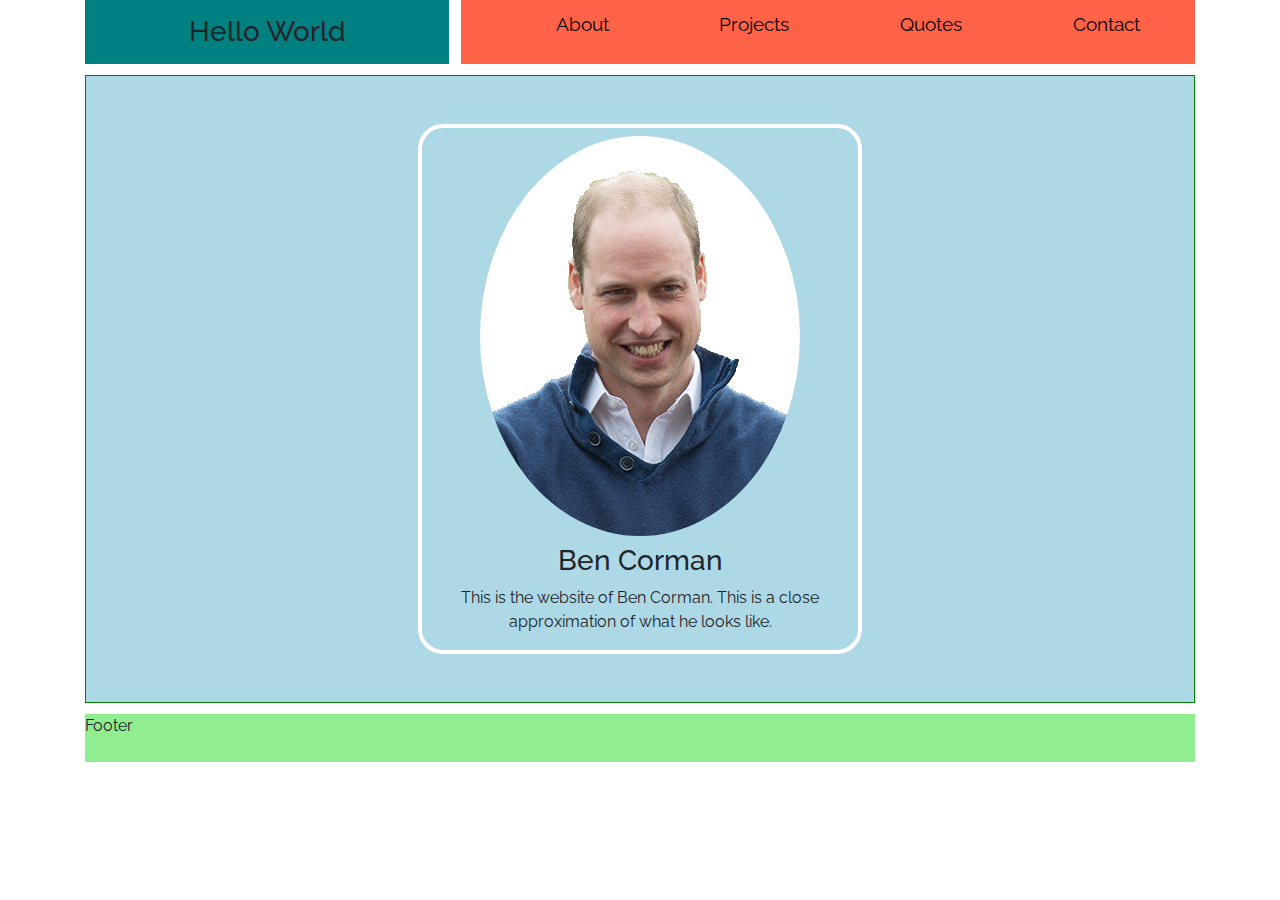
==== index.html @ 7bfeb81d "slowly chugging along" ====
<!DOCTYPE html>
<html lang="en" dir="ltr">
  <head>
    <meta name="viewport" content="width=device-width, initial-scale=1">
    <meta charset="utf-8">
    <title>Ben Corman</title>
    <!-- CSS / Bootstrap / Font Awesome-->
    <link href="https://fonts.googleapis.com/css?family=Raleway:400,700" rel="stylesheet">
    <link rel="stylesheet" href="https://maxcdn.bootstrapcdn.com/bootstrap/4.0.0/css/bootstrap.min.css" integrity="sha384-Gn5384xqQ1aoWXA+058RXPxPg6fy4IWvTNh0E263XmFcJlSAwiGgFAW/dAiS6JXm" crossorigin="anonymous">
    <link rel="stylesheet" href="https://use.fontawesome.com/releases/v5.0.13/css/all.css" integrity="sha384-DNOHZ68U8hZfKXOrtjWvjxusGo9WQnrNx2sqG0tfsghAvtVlRW3tvkXWZh58N9jp" crossorigin="anonymous">
    <link rel="stylesheet" href="css/style.css">
    <!-- JQuery and main.js -->
    <script src="scripts/jquery-3.3.1.min.js" defer></script>
    <script src="scripts/main.js" defer></script>
  </head>
  <body>
    <div class="container container-fluid">
    <header>
      <div class="left-header">
        <h3 id="hello">Hello World</h3>
      </div>
      <nav class="top-nav">
        <ul>
          <li><a href="#" id="about-button">About</a></li>
          <li><a href="#" id="projects-button">Projects</a></li>
          <li><a href="#" id= 'quotes-button'>Quotes</a></li>
          <li><a href="#" id='contact=button'>Contact</a></li>
        </ul>
      </nav>
    </header>

      <main>
        <section class="landing-page">
          <img src=images/prince-william.png>
          <h3>Ben Corman</h3>
          <p>This is the website of Ben Corman. This is a close approximation of what he looks like.</p>
        </section>
      </main>

      <footer>
        Footer
      </footer>
    </div>
  </body>
</html>
---- css/style.css ----
.container{
  display: flex;
  flex-direction: column;

}

body {
  font-family: 'Raleway', sans-serif;
}

header {
  display: flex;
  height: 4em;
  max-height: 4em;
  margin-bottom: 1%;
}

.left-header, nav {
  display: flex;
  flex-direction: column;
  justify-content: center;
  align-items: center;
}

.left-header{
  display:flex;
  background-color: teal;
  width: 32.83%;
  margin-right: 0.5%;
}

.left-header h3 {
  margin: 1em;
  text-align: center;
}
nav {
  width: 66.16%;
  background-color: tomato;
  display: flex;
  margin-left: 0.5%;
}

nav ul {
  display: flex;
  align-items: center;
  justify-content: space-around;
  list-style-type: none;
  width: 100%;
  font-size: 1.2em;
}

main{
    display: flex;
    flex-direction: row;
    justify-content: center;
    align-items: center;
    background-color: lightblue;
    border: 1px solid green;
}

footer{
  background-color: lightgreen;
  height: 3em;
  max-height: 3em;
  margin-top: 1%;
}

.landing-page {
  border: 4px solid white;
  display: flex;
  flex-direction: column;
  align-items: center;
  text-align: center;
  max-width: 40%;
  max-height: 100%;
  border-radius: 25px;
  margin: 3em auto;
  /* max-height: 66.6667%; */
}

img {
  max-width: 320px;
  max-height: 400px;
  width: 96%;
  height: 100%;
  border-radius: 50%;
  margin: 0.5em;
}

/* #portrait {
  max-height: 200px;
  height: 80%;
  max-width: 175px;
  width: 96%;
  border-radius: 50%;
} */

a {
  text-decoration: none;
  color: black;
}

a:hover {
  color: lightgrey;
}

/* @media(max-width: 720px) {

} */
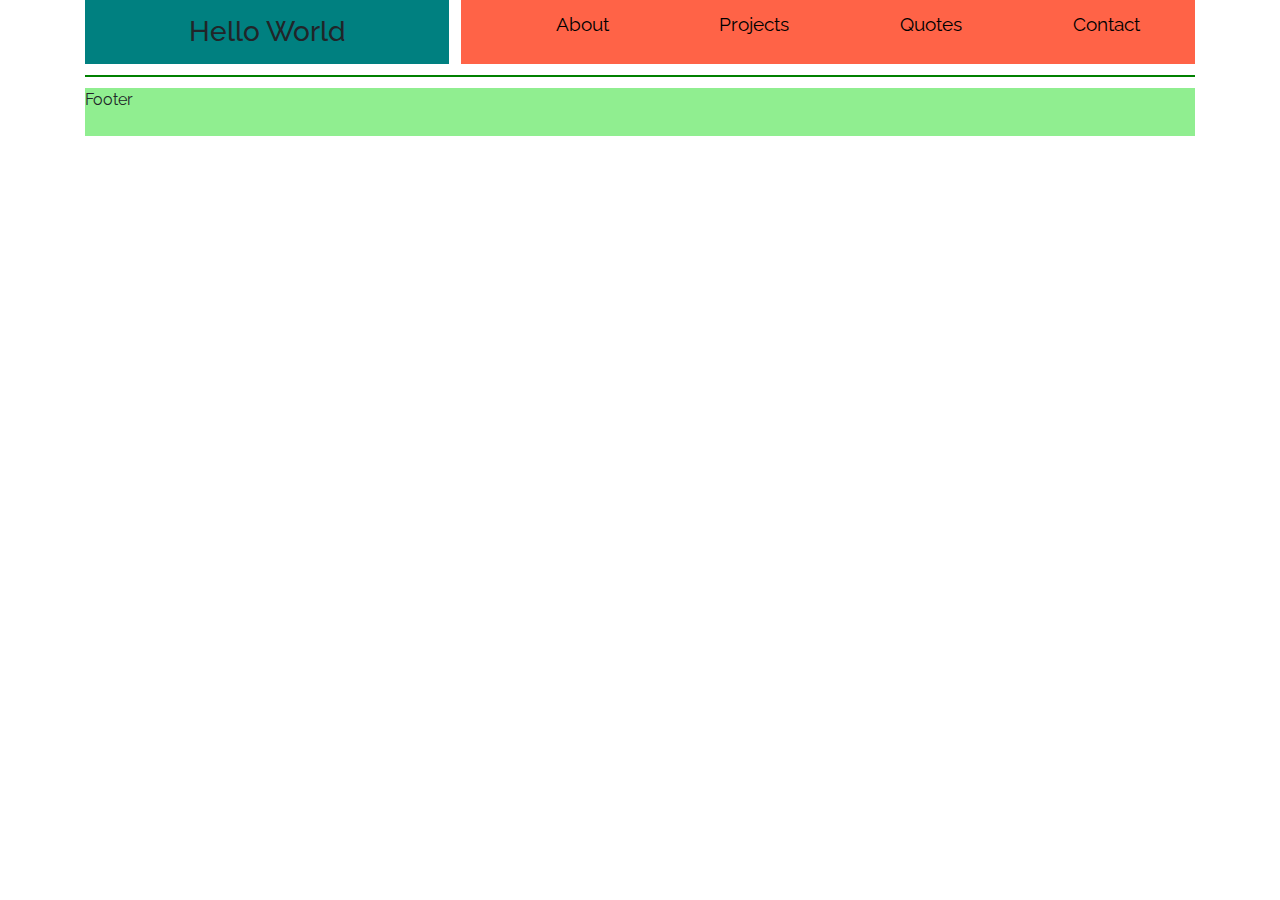
==== commit c15bcda1: "moved landing page to about. Preparing to build carousel on landing page" ====
--- a/index.html
+++ b/index.html
@@ -30,11 +30,11 @@
     </header>
 
       <main>
-        <section class="landing-page">
+        <!-- <section class="about">
           <img src=images/prince-william.png>
           <h3>Ben Corman</h3>
           <p>This is the website of Ben Corman. This is a close approximation of what he looks like.</p>
-        </section>
+        </section> -->
       </main>
 
       <footer>
--- a/css/style.css
+++ b/css/style.css
@@ -65,7 +65,7 @@
   margin-top: 1%;
 }
 
-.landing-page {
+.about {
   border: 4px solid white;
   display: flex;
   flex-direction: column;
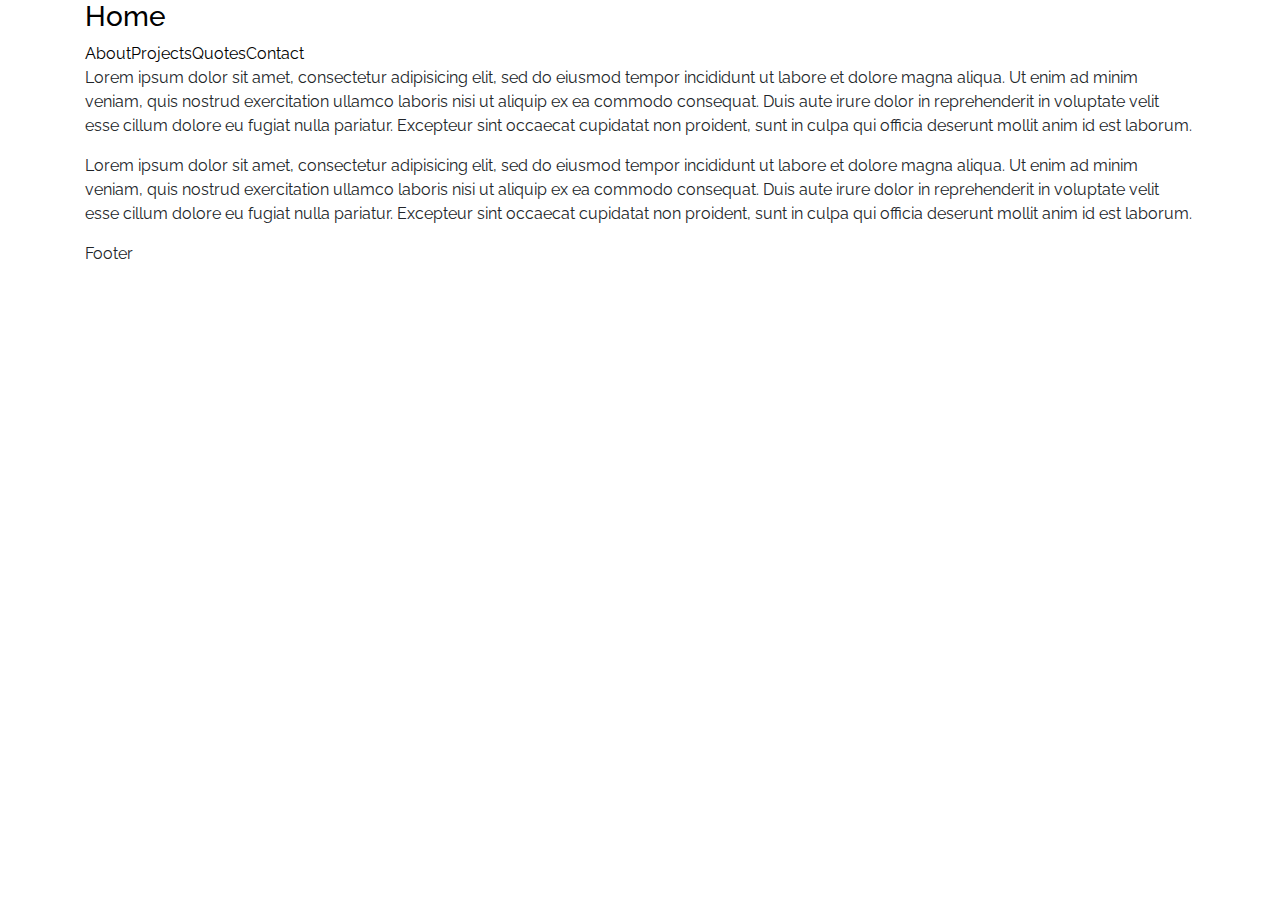
==== commit 1accbfd0: "did what would usually be a terrible idea and scrapped the code I had to start again fresh. Working " ====
--- a/index.html
+++ b/index.html
@@ -15,27 +15,37 @@
   </head>
   <body>
     <div class="container container-fluid">
-    <header>
-      <div class="left-header">
-        <h3 id="hello">Hello World</h3>
-      </div>
-      <nav class="top-nav">
-        <ul>
-          <li><a href="#" id="about-button">About</a></li>
-          <li><a href="#" id="projects-button">Projects</a></li>
-          <li><a href="#" id= 'quotes-button'>Quotes</a></li>
-          <li><a href="#" id='contact=button'>Contact</a></li>
-        </ul>
-      </nav>
-    </header>
+      <header>
+        <nav id="home">
+          <h3><a href="#">Home</a></h3>
+        </nav>
+        <nav id="top-nav">
+          <ul class="nav nav-pills">
+            <li><a href="#">About</a></li>
+            <li><a href="#">Projects</a></li>
+            <li><a href="#">Quotes</a></li>
+            <li><a href="#">Contact</a></li>
+          </ul>
+        </nav>
+      </header>
 
-      <main>
-        <!-- <section class="about">
-          <img src=images/prince-william.png>
-          <h3>Ben Corman</h3>
-          <p>This is the website of Ben Corman. This is a close approximation of what he looks like.</p>
-        </section> -->
-      </main>
+      <section id="landing-page" class="page">
+        <div class="top-pane">
+        </div>
+        <div class="bottom-pane">
+          <p>Lorem ipsum dolor sit amet, consectetur adipisicing elit, sed do eiusmod tempor incididunt ut labore et dolore magna aliqua. Ut enim ad minim veniam, quis nostrud exercitation ullamco laboris nisi ut aliquip ex ea commodo consequat. Duis aute irure dolor in reprehenderit in voluptate velit esse cillum dolore eu fugiat nulla pariatur. Excepteur sint occaecat cupidatat non proident, sunt in culpa qui officia deserunt mollit anim id est laborum.</p>
+          <p>Lorem ipsum dolor sit amet, consectetur adipisicing elit, sed do eiusmod tempor incididunt ut labore et dolore magna aliqua. Ut enim ad minim veniam, quis nostrud exercitation ullamco laboris nisi ut aliquip ex ea commodo consequat. Duis aute irure dolor in reprehenderit in voluptate velit esse cillum dolore eu fugiat nulla pariatur. Excepteur sint occaecat cupidatat non proident, sunt in culpa qui officia deserunt mollit anim id est laborum.</p>
+        </div>
+      </section>
+
+      <section id="about-page" class="page">
+      </section>
+      <section id="projects-page" class="page">
+      </section>
+      <section id="quotes-page" class="page">
+      </section>
+      <section id="contacts-page" class="page">
+      </section>
 
       <footer>
         Footer
--- a/css/style.css
+++ b/css/style.css
@@ -8,92 +8,6 @@
   font-family: 'Raleway', sans-serif;
 }
 
-header {
-  display: flex;
-  height: 4em;
-  max-height: 4em;
-  margin-bottom: 1%;
-}
-
-.left-header, nav {
-  display: flex;
-  flex-direction: column;
-  justify-content: center;
-  align-items: center;
-}
-
-.left-header{
-  display:flex;
-  background-color: teal;
-  width: 32.83%;
-  margin-right: 0.5%;
-}
-
-.left-header h3 {
-  margin: 1em;
-  text-align: center;
-}
-nav {
-  width: 66.16%;
-  background-color: tomato;
-  display: flex;
-  margin-left: 0.5%;
-}
-
-nav ul {
-  display: flex;
-  align-items: center;
-  justify-content: space-around;
-  list-style-type: none;
-  width: 100%;
-  font-size: 1.2em;
-}
-
-main{
-    display: flex;
-    flex-direction: row;
-    justify-content: center;
-    align-items: center;
-    background-color: lightblue;
-    border: 1px solid green;
-}
-
-footer{
-  background-color: lightgreen;
-  height: 3em;
-  max-height: 3em;
-  margin-top: 1%;
-}
-
-.about {
-  border: 4px solid white;
-  display: flex;
-  flex-direction: column;
-  align-items: center;
-  text-align: center;
-  max-width: 40%;
-  max-height: 100%;
-  border-radius: 25px;
-  margin: 3em auto;
-  /* max-height: 66.6667%; */
-}
-
-img {
-  max-width: 320px;
-  max-height: 400px;
-  width: 96%;
-  height: 100%;
-  border-radius: 50%;
-  margin: 0.5em;
-}
-
-/* #portrait {
-  max-height: 200px;
-  height: 80%;
-  max-width: 175px;
-  width: 96%;
-  border-radius: 50%;
-} */
 
 a {
   text-decoration: none;
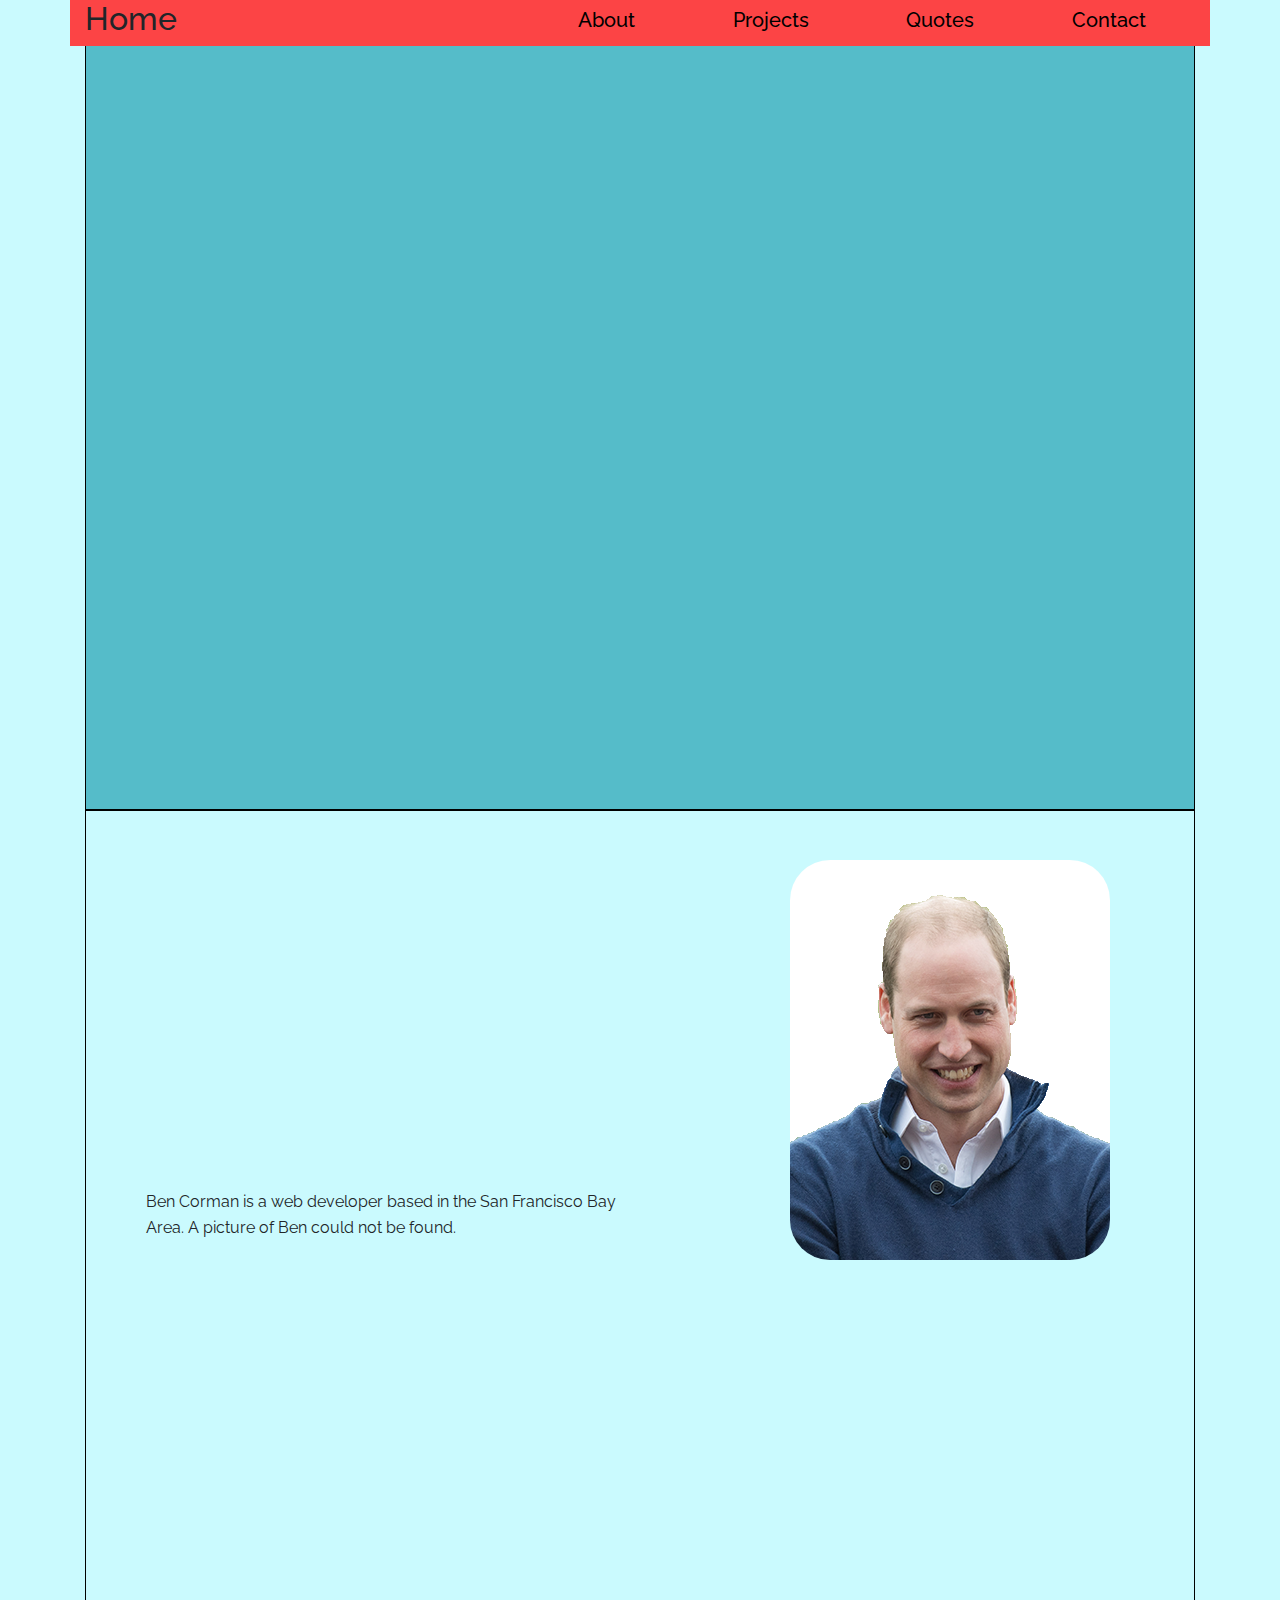
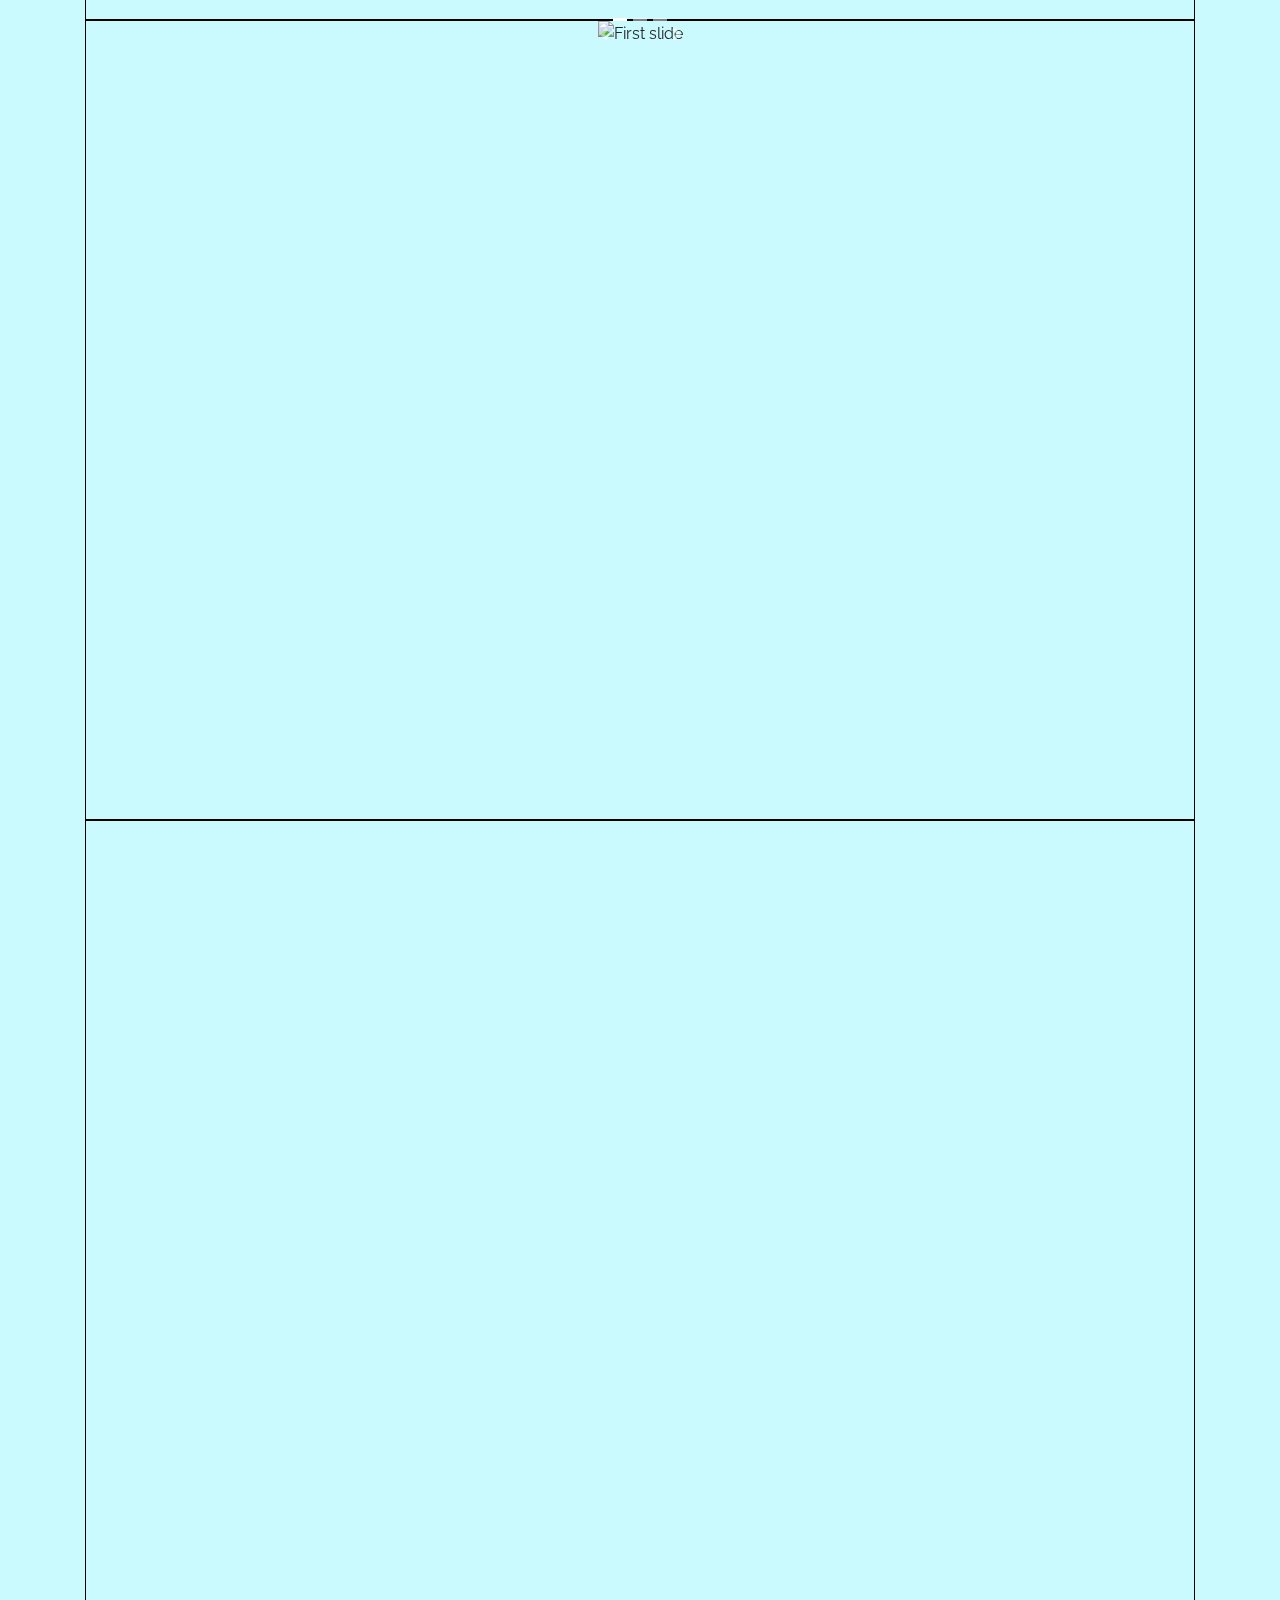
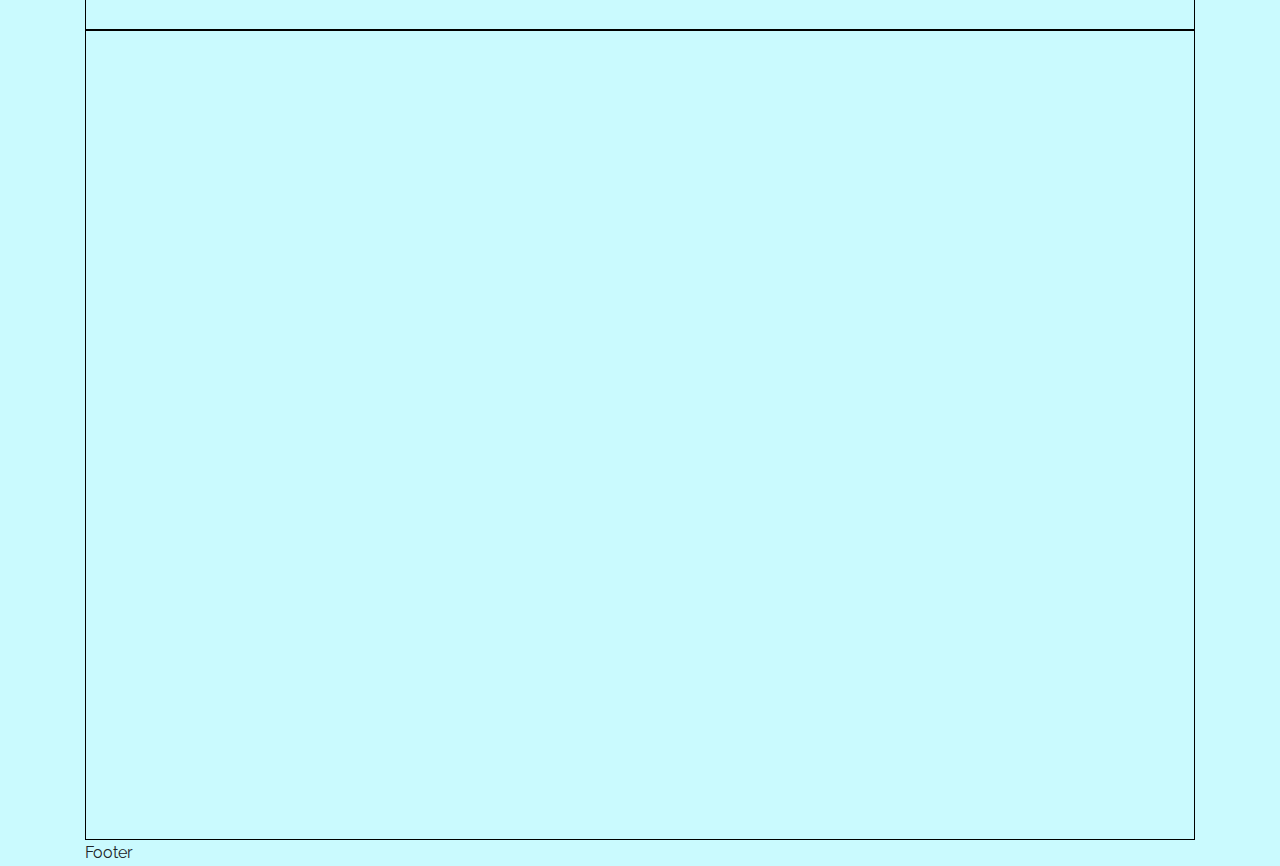
==== commit a3861268: "strapping boots" ====
--- a/index.html
+++ b/index.html
@@ -9,40 +9,71 @@
     <link rel="stylesheet" href="https://maxcdn.bootstrapcdn.com/bootstrap/4.0.0/css/bootstrap.min.css" integrity="sha384-Gn5384xqQ1aoWXA+058RXPxPg6fy4IWvTNh0E263XmFcJlSAwiGgFAW/dAiS6JXm" crossorigin="anonymous">
     <link rel="stylesheet" href="https://use.fontawesome.com/releases/v5.0.13/css/all.css" integrity="sha384-DNOHZ68U8hZfKXOrtjWvjxusGo9WQnrNx2sqG0tfsghAvtVlRW3tvkXWZh58N9jp" crossorigin="anonymous">
     <link rel="stylesheet" href="css/style.css">
-    <!-- JQuery and main.js -->
+    <!-- JQuery, Bootstrap dependencies, and main.js -->
     <script src="scripts/jquery-3.3.1.min.js" defer></script>
+    <script src="https://code.jquery.com/jquery-3.3.1.slim.min.js" integrity="sha384-q8i/X+965DzO0rT7abK41JStQIAqVgRVzpbzo5smXKp4YfRvH+8abtTE1Pi6jizo" crossorigin="anonymous" defer></script>
+    <script src="https://cdnjs.cloudflare.com/ajax/libs/popper.js/1.14.3/umd/popper.min.js" integrity="sha384-ZMP7rVo3mIykV+2+9J3UJ46jBk0WLaUAdn689aCwoqbBJiSnjAK/l8WvCWPIPm49" crossorigin="anonymous" defer></script>
+    <script src="https://stackpath.bootstrapcdn.com/bootstrap/4.1.1/js/bootstrap.min.js" integrity="sha384-smHYKdLADwkXOn1EmN1qk/HfnUcbVRZyYmZ4qpPea6sjB/pTJ0euyQp0Mk8ck+5T" crossorigin="anonymous" defer></script>
     <script src="scripts/main.js" defer></script>
   </head>
   <body>
     <div class="container container-fluid">
-      <header>
-        <nav id="home">
-          <h3><a href="#">Home</a></h3>
-        </nav>
-        <nav id="top-nav">
-          <ul class="nav nav-pills">
-            <li><a href="#">About</a></li>
-            <li><a href="#">Projects</a></li>
-            <li><a href="#">Quotes</a></li>
-            <li><a href="#">Contact</a></li>
-          </ul>
-        </nav>
+      <header class="container container-fluid fixed-top">
+        <i class="fas fa-bars"></i>
+        <h2>Home</h2>
+        <ul class="nav">
+          <li><h5><a href="#">About</a></h5></li>
+          <li><h5><a href="#">Projects</a></h5></li>
+          <li><h5><a href="#">Quotes</a></h5></li>
+          <li><h5><a href="#">Contact</a></h5></li>
+        </ul>
       </header>
 
       <section id="landing-page" class="page">
-        <div class="top-pane">
-        </div>
-        <div class="bottom-pane">
-          <p>Lorem ipsum dolor sit amet, consectetur adipisicing elit, sed do eiusmod tempor incididunt ut labore et dolore magna aliqua. Ut enim ad minim veniam, quis nostrud exercitation ullamco laboris nisi ut aliquip ex ea commodo consequat. Duis aute irure dolor in reprehenderit in voluptate velit esse cillum dolore eu fugiat nulla pariatur. Excepteur sint occaecat cupidatat non proident, sunt in culpa qui officia deserunt mollit anim id est laborum.</p>
-          <p>Lorem ipsum dolor sit amet, consectetur adipisicing elit, sed do eiusmod tempor incididunt ut labore et dolore magna aliqua. Ut enim ad minim veniam, quis nostrud exercitation ullamco laboris nisi ut aliquip ex ea commodo consequat. Duis aute irure dolor in reprehenderit in voluptate velit esse cillum dolore eu fugiat nulla pariatur. Excepteur sint occaecat cupidatat non proident, sunt in culpa qui officia deserunt mollit anim id est laborum.</p>
-        </div>
+
       </section>
 
       <section id="about-page" class="page">
+          <div class="left">
+            <p>Ben Corman is a web developer based in the San Francisco Bay Area. A picture of Ben could not be found.</p>
+          </div>
+          <div class="right">
+            <img src="images/prince-william.png">
+          </div>
       </section>
       <section id="projects-page" class="page">
+        <div class="carousel">
+          <!-- The following is Bootstrap's pre-built carousel -->
+          <div id="carouselExampleIndicators" class="carousel slide" data-ride="carousel">
+            <ol class="carousel-indicators">
+              <li data-target="#carouselExampleIndicators" data-slide-to="0" class="active"></li>
+              <li data-target="#carouselExampleIndicators" data-slide-to="1"></li>
+              <li data-target="#carouselExampleIndicators" data-slide-to="2"></li>
+            </ol>
+            <div class="carousel-inner">
+              <div class="carousel-item active">
+                <img class="d-block w-100" src="http://via.placeholder.com/800x400" alt="First slide">
+              </div>
+              <div class="carousel-item">
+                <img class="d-block w-100" src="http://via.placeholder.com/800x400" alt="Second slide">
+              </div>
+              <div class="carousel-item">
+                <img class="d-block w-100" src="http://via.placeholder.com/800x400" alt="Third slide">
+              </div>
+            </div>
+            <a class="carousel-control-prev" href="#carouselExampleIndicators" role="button" data-slide="prev">
+              <span class="carousel-control-prev-icon" aria-hidden="true"></span>
+              <span class="sr-only">Previous</span>
+            </a>
+            <a class="carousel-control-next" href="#carouselExampleIndicators" role="button" data-slide="next">
+              <span class="carousel-control-next-icon" aria-hidden="true"></span>
+              <span class="sr-only">Next</span>
+            </a>
+          </div>
+        </div>
       </section>
       <section id="quotes-page" class="page">
+
       </section>
       <section id="contacts-page" class="page">
       </section>
--- a/css/style.css
+++ b/css/style.css
@@ -1,13 +1,93 @@
-.container{
+body {
+  font-family: 'Raleway', sans-serif;
+  font-size: 1em;
+  line-height: 1.618em;
+  background-color: #CAFAFE;
+}
+
+/* .container{
   display: flex;
   flex-direction: column;
 
+} */
+
+.page {
+  display: flex;
+  flex-direction: column;
+  background-color: #CAFAFE;
+  height: 90vh;
+  border: 1px solid black;
+
+}
+                                  /* Fonts */
+ /* p {
+   font-size: 1em;
+ } */
+/* Page Layouts */
+
+
+.left {
+  display: flex;
+  width: 54%;
+  /* border: 1px solid black; */
+  margin-right: 1%;
 }
 
-body {
-  font-family: 'Raleway', sans-serif;
+.right {
+  display: flex;
+  width: 44%;
+  /* border: 1px solid black; */
+  margin-left: 1%;
 }
 
+                               /* Landing Page */
+
+#landing-page {
+  display: flex;
+  flex-direction: row;
+  background-color: #55BCC9;
+}
+
+
+                              /* About Page */
+#about-page {
+  flex-direction: row;
+}
+#about-page img {
+  height: 80%;
+  width: 80%;
+  max-height: 400px;
+  min-width: 140px;
+  max-width: 320px;
+  margin: 10% auto;
+  border-radius: 40px;
+}
+
+#about-page p {
+  margin: 10%;
+  align-self: center;
+  width: 80%;
+  max-height: 80%;
+}
+                              /* Sticky Header */
+
+
+header {
+  display: flex;
+  justify-content: space-between;
+  background-color: #FC4445;
+  padding: 0 5%;
+
+}
+
+.nav {
+  margin-top: .5em;
+  display: flex;
+  flex-direction: row;
+  justify-content: space-around;
+  width: 60%;
+  height: 100%;
+}
 
 a {
   text-decoration: none;
@@ -18,6 +98,25 @@
   color: lightgrey;
 }
 
+.fas {
+  display: none;
+}
+
+/* Carousel */
+#projects-page {
+  display: flex;
+  min-height: 400px;
+  max-height: 800px;
+}
+#projects-page .carousel {
+  display: flex;
+  justify-content: center;
+  align-items: center;
+}
+/* #carouselExampleIndicators {
+
+} */
+
 /* @media(max-width: 720px) {
 
 } */
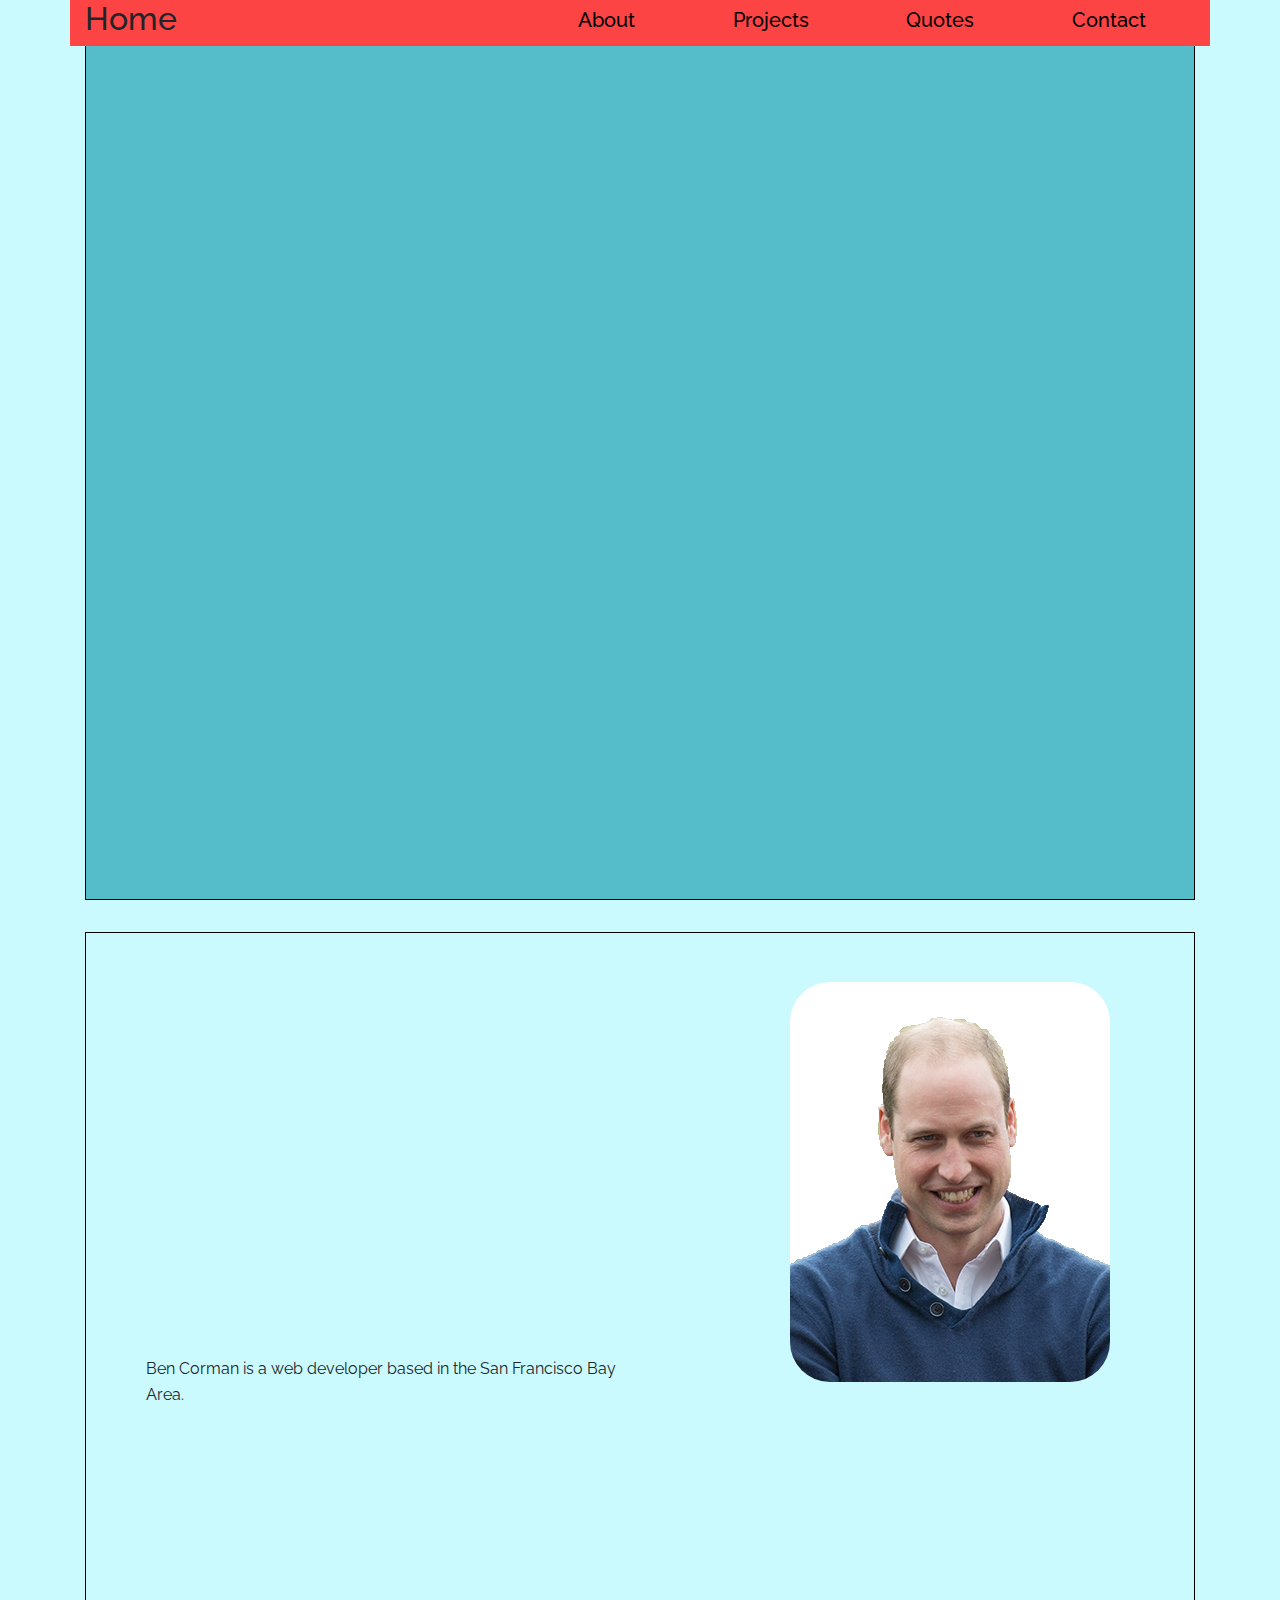
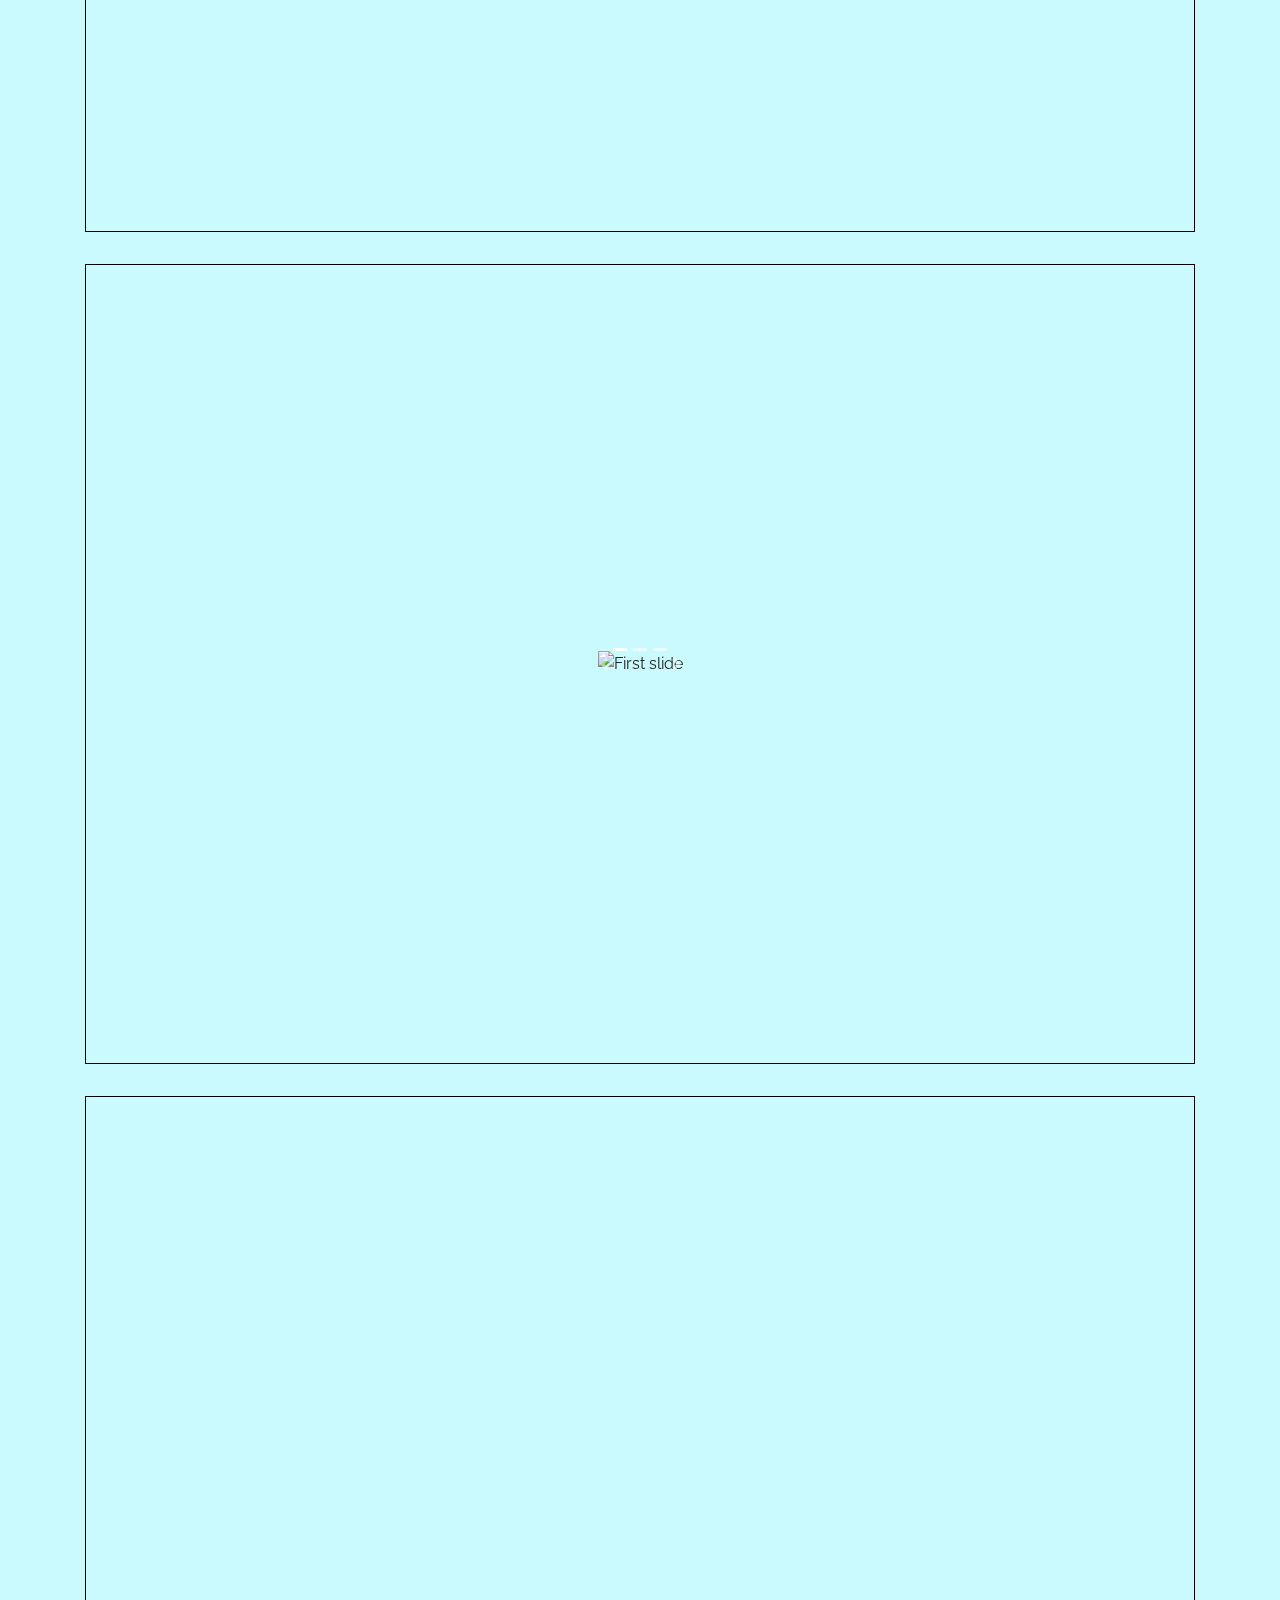
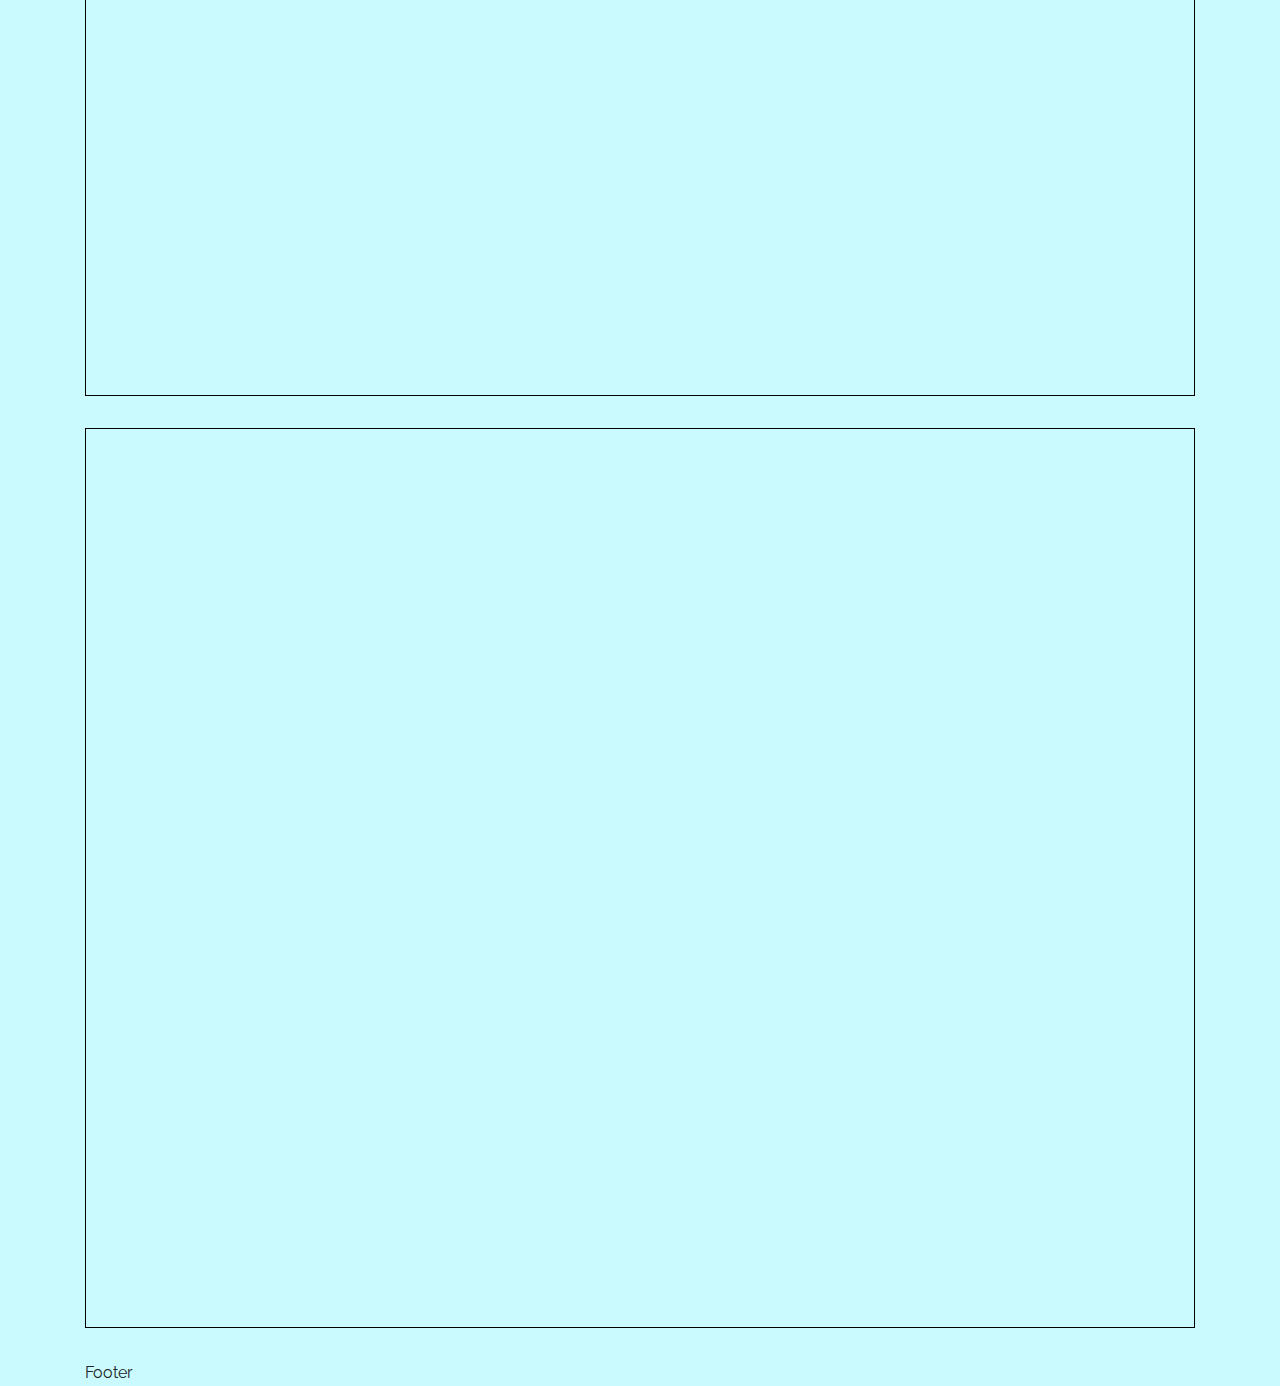
==== commit 6519e8b9: "made sticky header. Tweaked some boxes. No JS yet" ====
--- a/index.html
+++ b/index.html
@@ -12,7 +12,7 @@
     <!-- JQuery, Bootstrap dependencies, and main.js -->
     <script src="scripts/jquery-3.3.1.min.js" defer></script>
     <script src="https://code.jquery.com/jquery-3.3.1.slim.min.js" integrity="sha384-q8i/X+965DzO0rT7abK41JStQIAqVgRVzpbzo5smXKp4YfRvH+8abtTE1Pi6jizo" crossorigin="anonymous" defer></script>
-    <script src="https://cdnjs.cloudflare.com/ajax/libs/popper.js/1.14.3/umd/popper.min.js" integrity="sha384-ZMP7rVo3mIykV+2+9J3UJ46jBk0WLaUAdn689aCwoqbBJiSnjAK/l8WvCWPIPm49" crossorigin="anonymous" defer></script>
+    <!-- <script src="https://cdnjs.cloudflare.com/ajax/libs/popper.js/1.14.3/umd/popper.min.js" integrity="sha384-ZMP7rVo3mIykV+2+9J3UJ46jBk0WLaUAdn689aCwoqbBJiSnjAK/l8WvCWPIPm49" crossorigin="anonymous" defer></script> -->
     <script src="https://stackpath.bootstrapcdn.com/bootstrap/4.1.1/js/bootstrap.min.js" integrity="sha384-smHYKdLADwkXOn1EmN1qk/HfnUcbVRZyYmZ4qpPea6sjB/pTJ0euyQp0Mk8ck+5T" crossorigin="anonymous" defer></script>
     <script src="scripts/main.js" defer></script>
   </head>
@@ -35,7 +35,7 @@
 
       <section id="about-page" class="page">
           <div class="left">
-            <p>Ben Corman is a web developer based in the San Francisco Bay Area. A picture of Ben could not be found.</p>
+            <p>Ben Corman is a web developer based in the San Francisco Bay Area.</p>
           </div>
           <div class="right">
             <img src="images/prince-william.png">
--- a/css/style.css
+++ b/css/style.css
@@ -5,18 +5,13 @@
   background-color: #CAFAFE;
 }
 
-/* .container{
-  display: flex;
-  flex-direction: column;
-
-} */
-
 .page {
   display: flex;
   flex-direction: column;
   background-color: #CAFAFE;
-  height: 90vh;
+  height: 100vh;
   border: 1px solid black;
+  margin-bottom: 2em;
 
 }
                                   /* Fonts */
@@ -76,7 +71,6 @@
   display: flex;
   justify-content: space-between;
   background-color: #FC4445;
-  padding: 0 5%;
 
 }
 
@@ -104,18 +98,17 @@
 
 /* Carousel */
 #projects-page {
-  display: flex;
   min-height: 400px;
   max-height: 800px;
+  justify-content: center;
+  align-items: center;
 }
 #projects-page .carousel {
   display: flex;
   justify-content: center;
   align-items: center;
 }
-/* #carouselExampleIndicators {
 
-} */
 
 /* @media(max-width: 720px) {
 
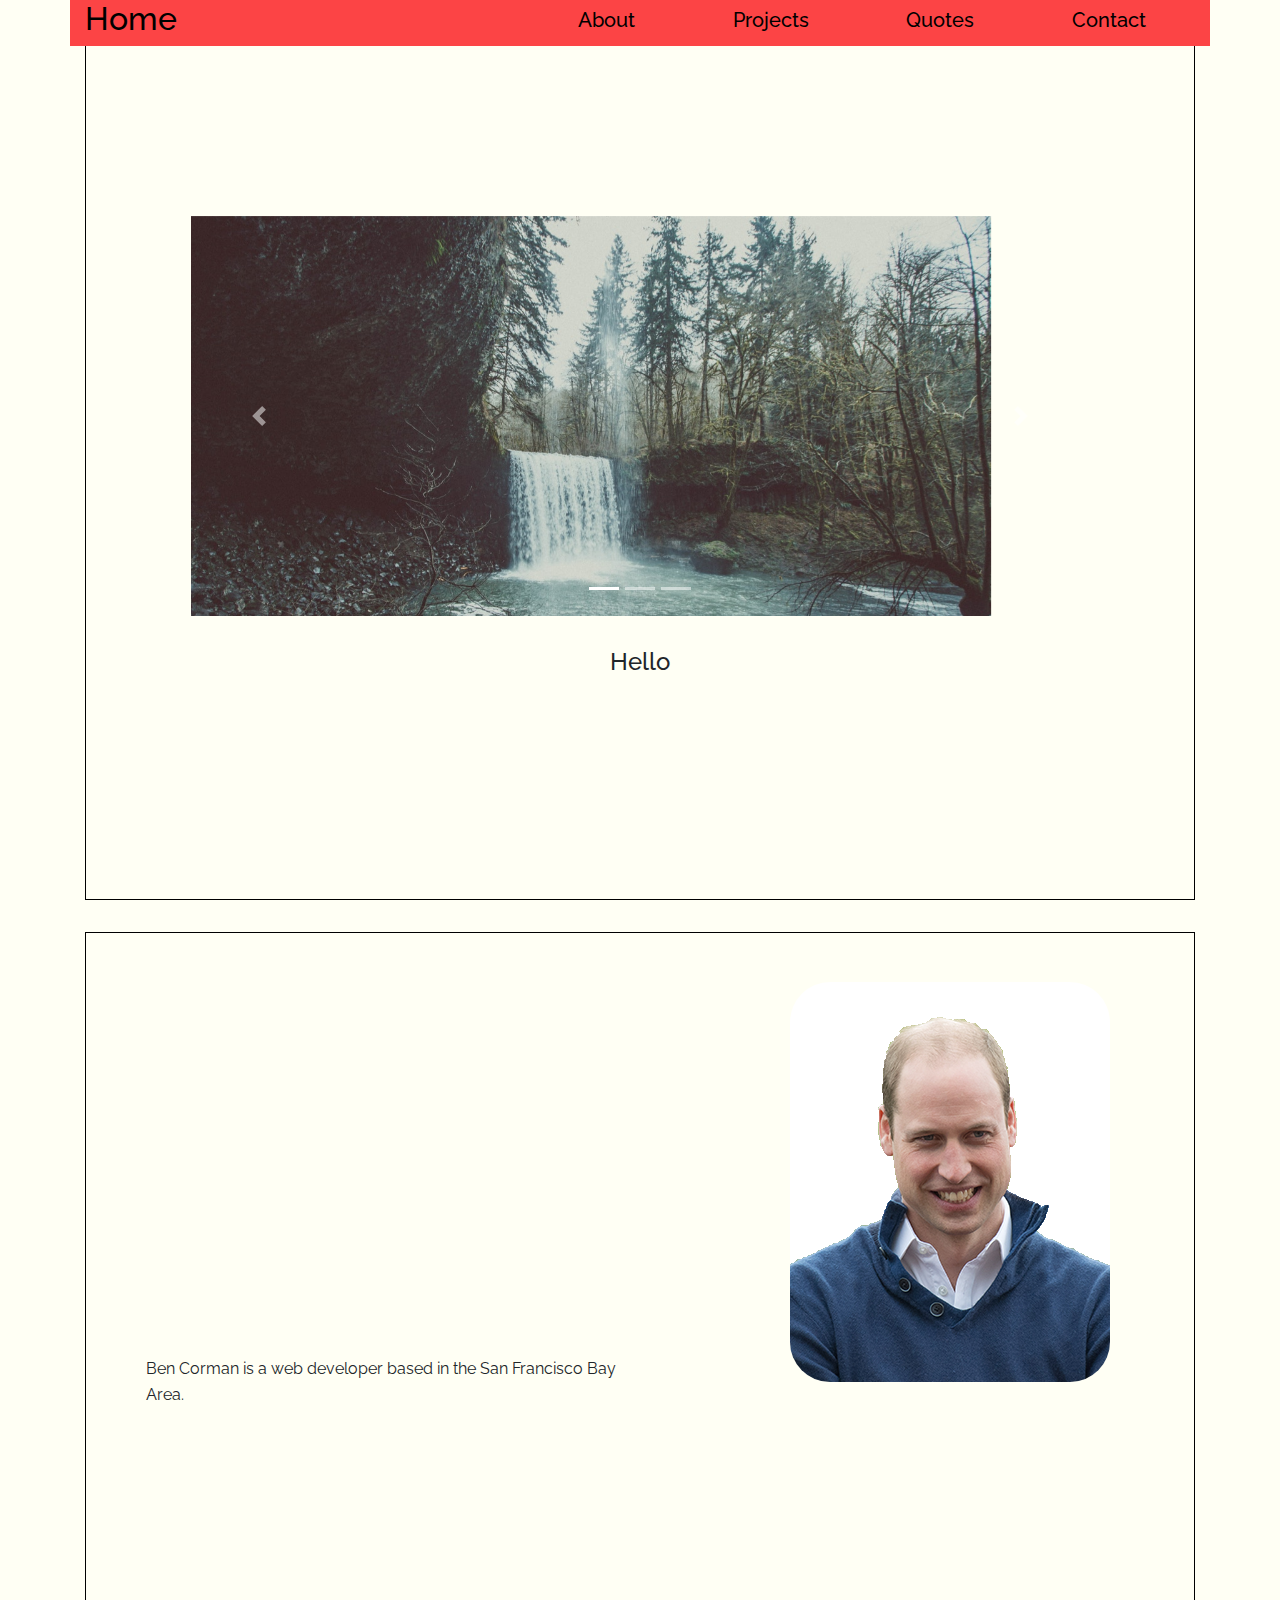
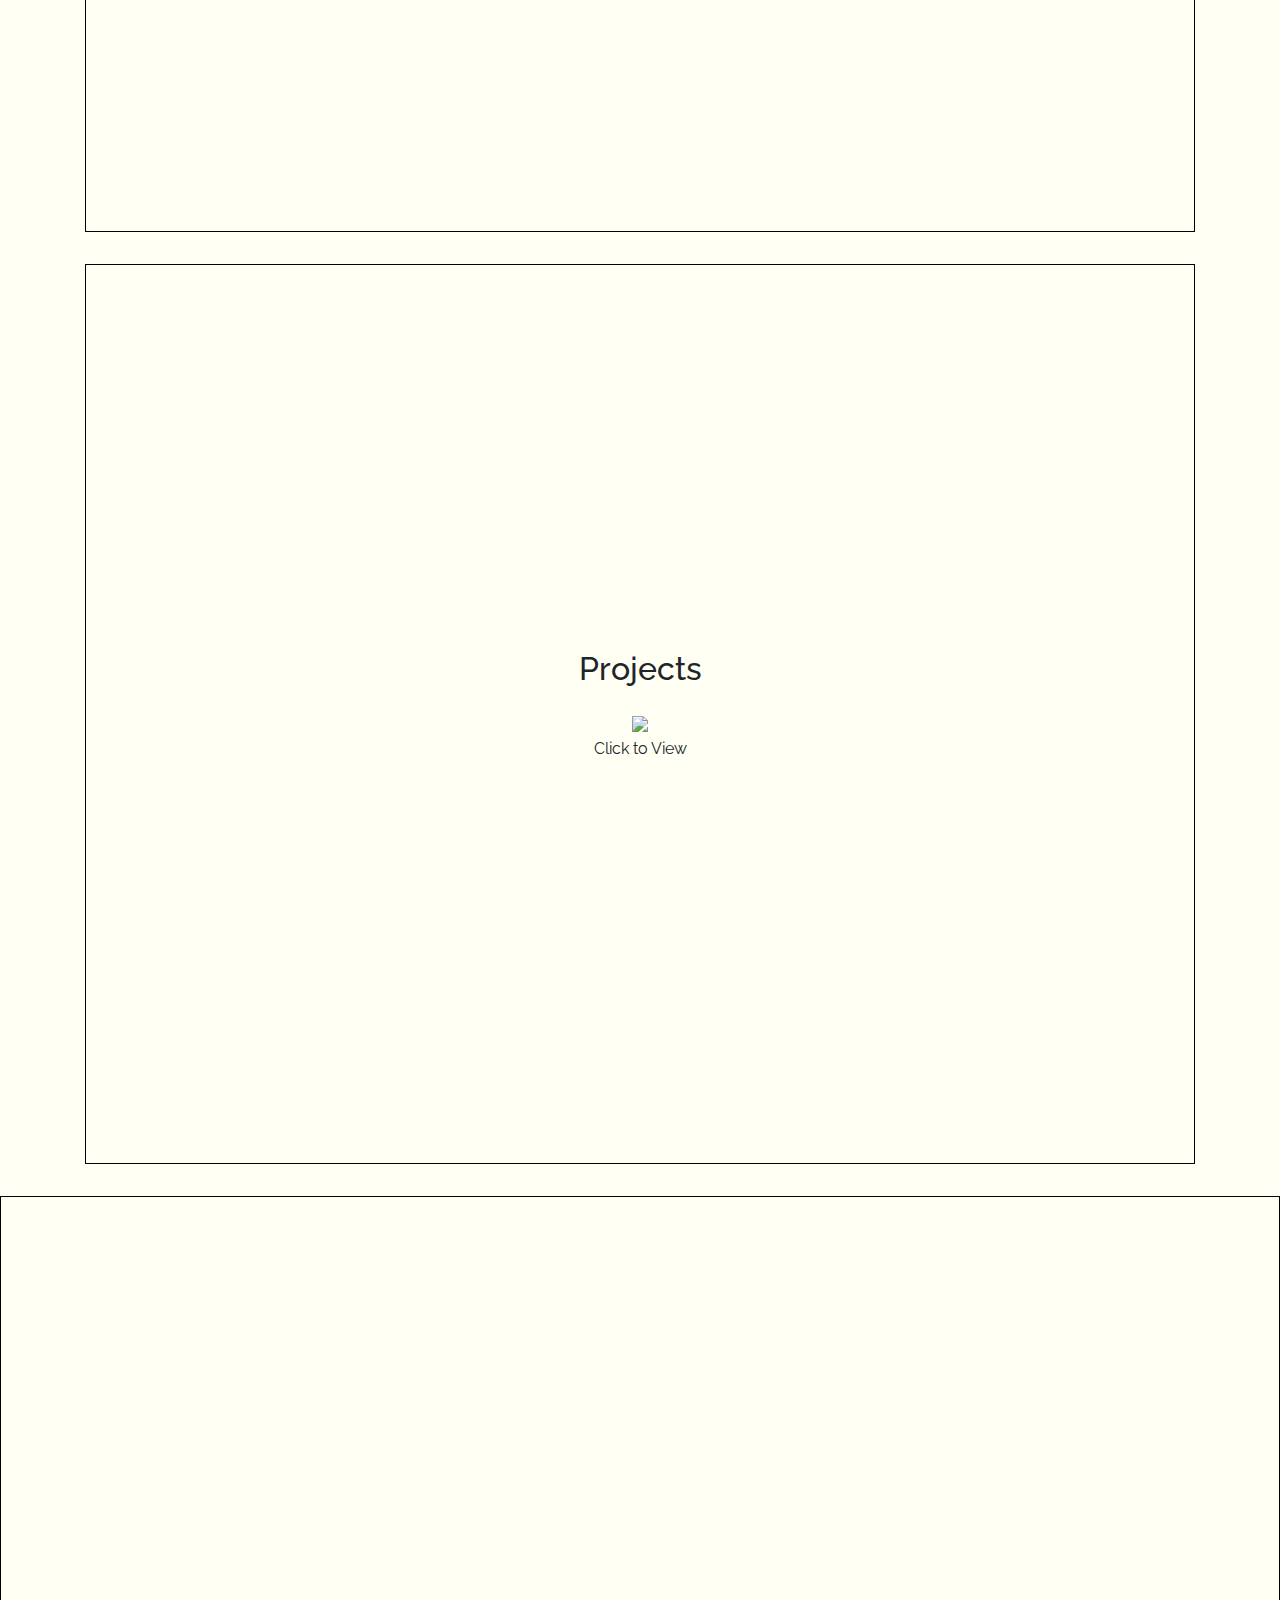
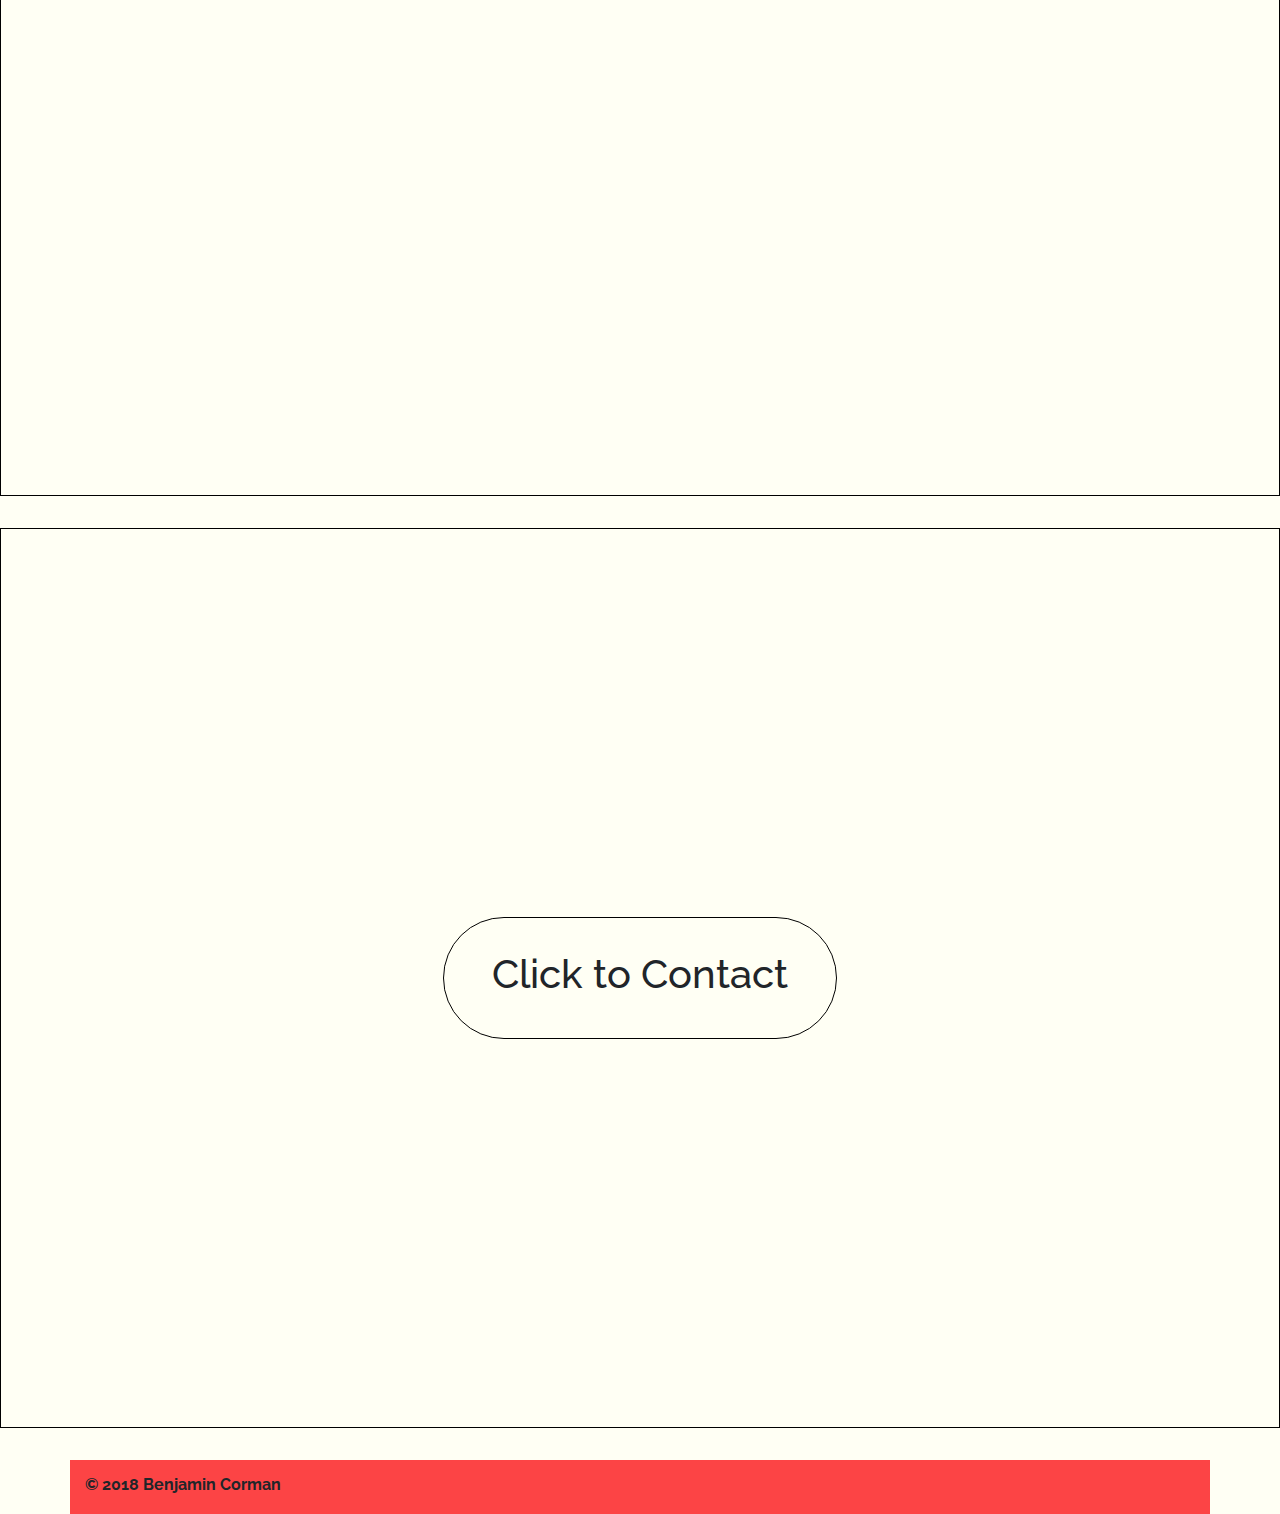
==== commit cbdd330c: "starting JS to add interactive contact form, project page, and lightbox" ====
--- a/index.html
+++ b/index.html
@@ -20,7 +20,7 @@
     <div class="container container-fluid">
       <header class="container container-fluid fixed-top">
         <i class="fas fa-bars"></i>
-        <h2>Home</h2>
+        <h2><a href="#">Home</a></h2>
         <ul class="nav">
           <li><h5><a href="#">About</a></h5></li>
           <li><h5><a href="#">Projects</a></h5></li>
@@ -30,18 +30,6 @@
       </header>
 
       <section id="landing-page" class="page">
-
-      </section>
-
-      <section id="about-page" class="page">
-          <div class="left">
-            <p>Ben Corman is a web developer based in the San Francisco Bay Area.</p>
-          </div>
-          <div class="right">
-            <img src="images/prince-william.png">
-          </div>
-      </section>
-      <section id="projects-page" class="page">
         <div class="carousel">
           <!-- The following is Bootstrap's pre-built carousel -->
           <div id="carouselExampleIndicators" class="carousel slide" data-ride="carousel">
@@ -52,13 +40,13 @@
             </ol>
             <div class="carousel-inner">
               <div class="carousel-item active">
-                <img class="d-block w-100" src="http://via.placeholder.com/800x400" alt="First slide">
+                <img class="d-block w-100" src="images/carousel1.jpeg" alt="First slide">
               </div>
               <div class="carousel-item">
-                <img class="d-block w-100" src="http://via.placeholder.com/800x400" alt="Second slide">
+                <img class="d-block w-100" src="images/carousel2.jpeg" alt="Second slide">
               </div>
               <div class="carousel-item">
-                <img class="d-block w-100" src="http://via.placeholder.com/800x400" alt="Third slide">
+                <img class="d-block w-100" src="images/carousel3.jpeg" alt="Third slide">
               </div>
             </div>
             <a class="carousel-control-prev" href="#carouselExampleIndicators" role="button" data-slide="prev">
@@ -71,15 +59,44 @@
             </a>
           </div>
         </div>
+        <h4>Hello</h4>
       </section>
+
+      <section id="about-page" class="page">
+          <div class="left">
+            <p>Ben Corman is a web developer based in the San Francisco Bay Area.</p>
+          </div>
+          <div class="right">
+            <img src="images/prince-william.png">
+          </div>
+      </section>
+      <section id="projects-page" class="page">
+        <h2>Projects</h2>
+        <div class="items">
+          <img src="http://via.placeholder.com/200x300">
+          <p>Click to View</p>
+        </div>
+
+        </div>
+      </section>
+
       <section id="quotes-page" class="page">
 
       </section>
       <section id="contacts-page" class="page">
+        <div class="pre-click">
+          <h1>Click to Contact</h1>
+        </div>
       </section>
 
-      <footer>
-        Footer
+      <footer class="container container-fluid">
+        <span class="copy"><p>&copy; 2018 Benjamin Corman</p></span>
+        <span class="icons">
+          <a href="#"><i class="fab fa-github"></i></a>
+          <a href="#"><i class="fab fa-linkedin"></i></a>
+          <a href="#"><i class="fab fa-twitter"></i></a>
+        </span>
+
       </footer>
     </div>
   </body>
--- a/css/style.css
+++ b/css/style.css
@@ -2,22 +2,22 @@
   font-family: 'Raleway', sans-serif;
   font-size: 1em;
   line-height: 1.618em;
-  background-color: #CAFAFE;
+  background-color: #FFFFF4;
 }
 
 .page {
   display: flex;
   flex-direction: column;
-  background-color: #CAFAFE;
+  /* background-color: #CAFAFE; */
   height: 100vh;
   border: 1px solid black;
   margin-bottom: 2em;
 
 }
                                   /* Fonts */
- /* p {
-   font-size: 1em;
- } */
+a {
+  font-family: 'Raleway', sans-serif;
+}
 /* Page Layouts */
 
 
@@ -38,9 +38,8 @@
                                /* Landing Page */
 
 #landing-page {
-  display: flex;
-  flex-direction: row;
-  background-color: #55BCC9;
+  justify-content: center;
+  align-items: center;
 }
 
 
@@ -64,6 +63,48 @@
   width: 80%;
   max-height: 80%;
 }
+
+                              /* Projects Page */
+#projects-page {
+  justify-content: center;
+  align-items: center;
+}
+
+.items {
+  padding: 1.25em 1.25em 0;
+  display: flex;
+  flex-direction: column;
+  align-items: center;
+}
+
+.items > p {
+  margin-top: 0.25em;
+}
+.items:hover {
+  border: 1px dotted black;
+  opacity: 0.5;
+}
+
+#expanded {
+
+}
+                              /* Contact Page */
+#contacts-page {
+  justify-content: center;
+  align-items: center;
+}
+
+.pre-click {
+ border: 1px solid black;
+ padding: 2em 3em;
+ border-radius: 4em;
+}
+
+.pre-click:hover {
+  opacity: 0.5;
+  border: 1px dotted black;
+}
+
                               /* Sticky Header */
 
 
@@ -90,6 +131,7 @@
 
 a:hover {
   color: lightgrey;
+  text-decoration: none;
 }
 
 .fas {
@@ -97,19 +139,39 @@
 }
 
 /* Carousel */
-#projects-page {
-  min-height: 400px;
-  max-height: 800px;
-  justify-content: center;
-  align-items: center;
-}
-#projects-page .carousel {
+.carousel {
+  width: 90%;
   display: flex;
   justify-content: center;
   align-items: center;
+  margin-bottom: 1em;
 }
 
+.carousel-item {
+  max-height: 400px;
+  max-width: 800px;
+}
 
+/* Footer */
+footer {
+  background-color: #FC4445;
+  display: flex;
+  justify-content: space-between;
+  align-items: center;
+}
+.icons {
+  font-size: 1.66em;
+  display: flex;
+  justify-content: space-between;
+  width: 40%;
+  margin-right: 20%;
+}
+
+.copy {
+  font-size: 1em;
+  font-weight: bold;
+  margin-top: .75em;
+}
 /* @media(max-width: 720px) {
 
 } */
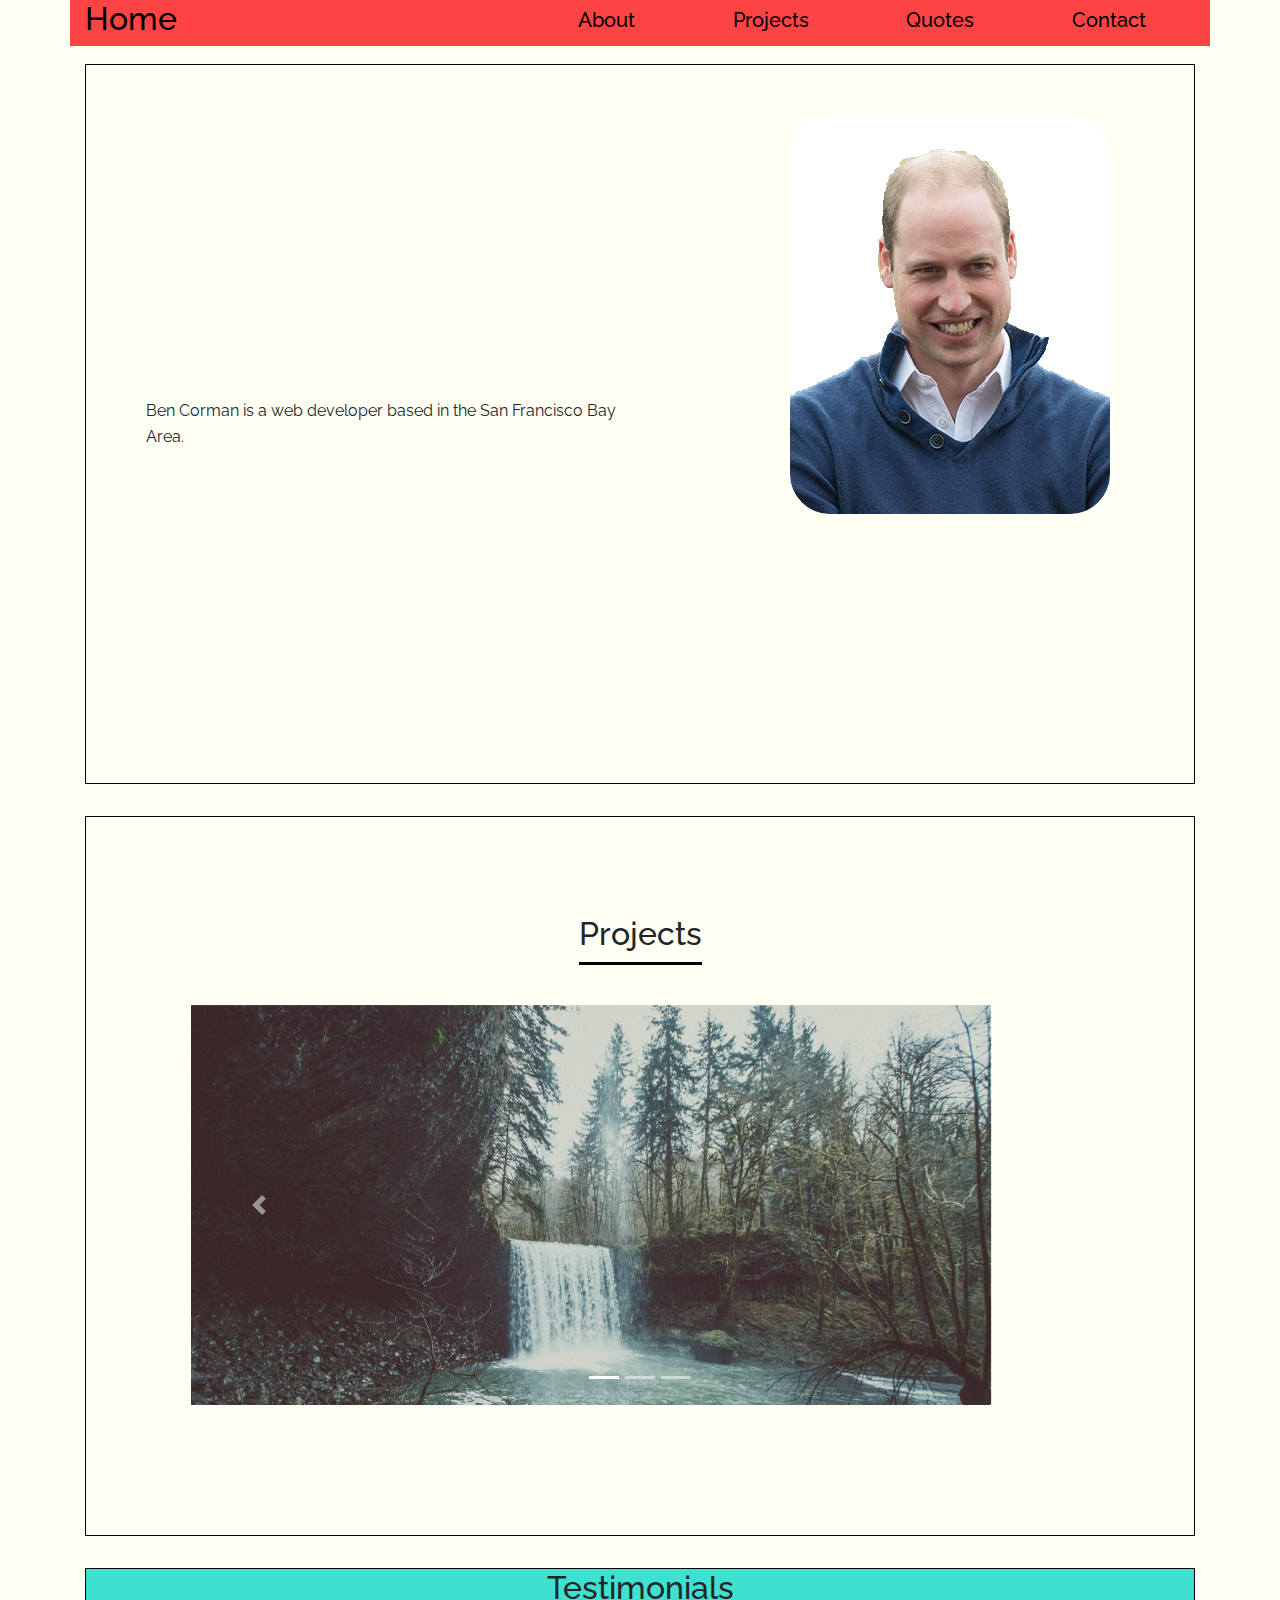
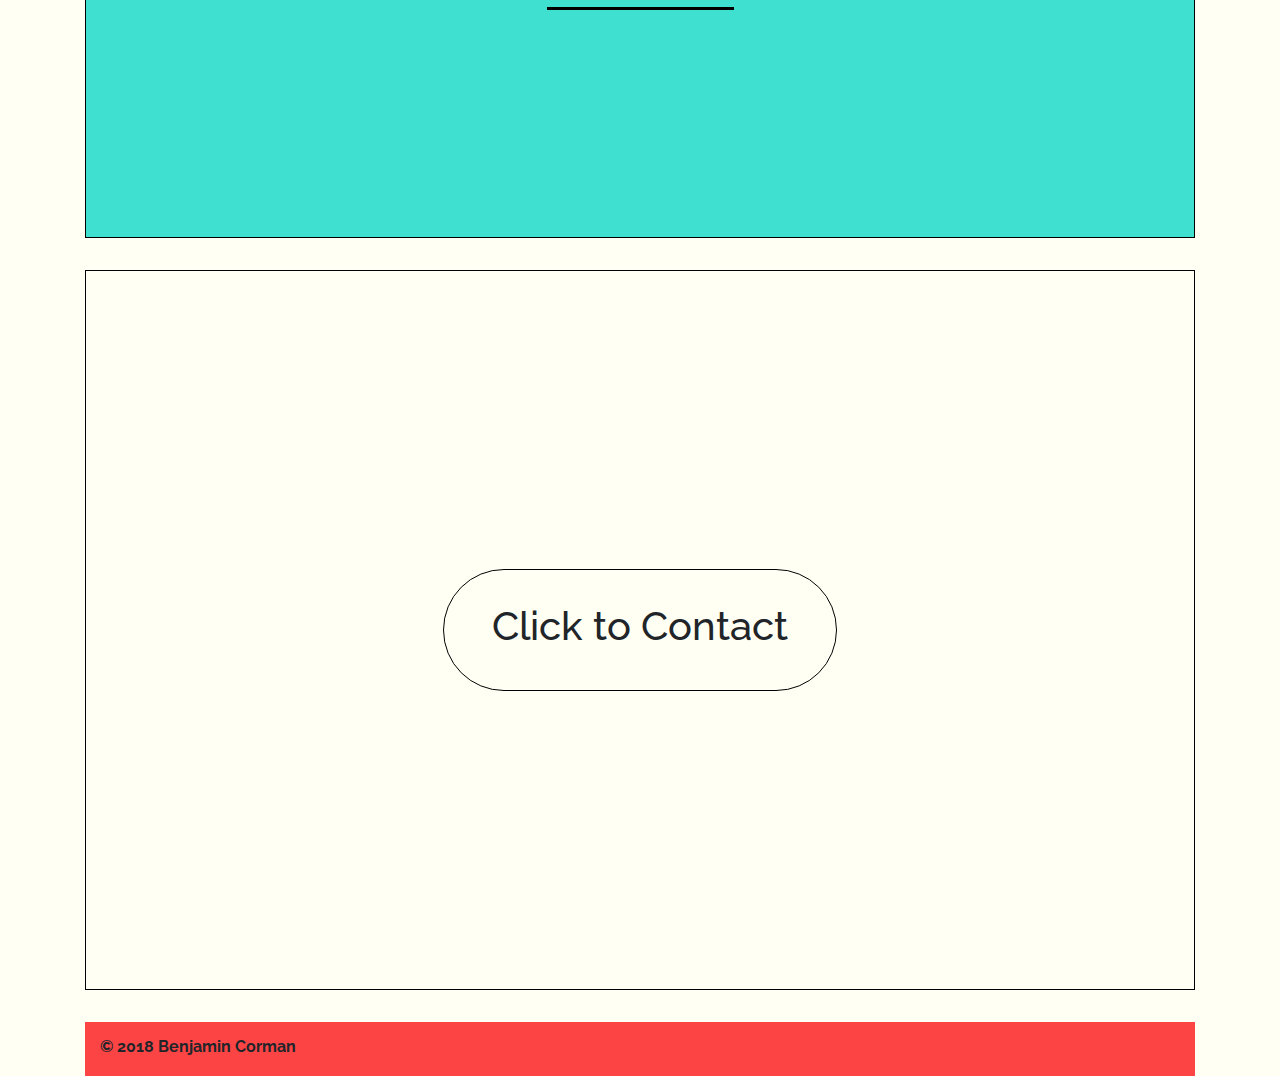
==== commit 9ab9765c: "moved carousel back to projects page. got rid of landing page" ====
--- a/index.html
+++ b/index.html
@@ -29,7 +29,16 @@
         </ul>
       </header>
 
-      <section id="landing-page" class="page">
+      <section id="about-page" class="page">
+          <div class="left">
+            <p>Ben Corman is a web developer based in the San Francisco Bay Area.</p>
+          </div>
+          <div class="right">
+            <img src="images/prince-william.png">
+          </div>
+      </section>
+      <section id="projects-page" class="page">
+        <h2>Projects</h2>
         <div class="carousel">
           <!-- The following is Bootstrap's pre-built carousel -->
           <div id="carouselExampleIndicators" class="carousel slide" data-ride="carousel">
@@ -59,29 +68,12 @@
             </a>
           </div>
         </div>
-        <h4>Hello</h4>
-      </section>
-
-      <section id="about-page" class="page">
-          <div class="left">
-            <p>Ben Corman is a web developer based in the San Francisco Bay Area.</p>
-          </div>
-          <div class="right">
-            <img src="images/prince-william.png">
-          </div>
-      </section>
-      <section id="projects-page" class="page">
-        <h2>Projects</h2>
-        <div class="items">
-          <img src="http://via.placeholder.com/200x300">
-          <p>Click to View</p>
-        </div>
-
-        </div>
       </section>
 
       <section id="quotes-page" class="page">
-
+        <h2>Testimonials</h2>
+        <div id="quotes">
+        </div>
       </section>
       <section id="contacts-page" class="page">
         <div class="pre-click">
--- a/css/style.css
+++ b/css/style.css
@@ -9,7 +9,7 @@
   display: flex;
   flex-direction: column;
   /* background-color: #CAFAFE; */
-  height: 100vh;
+  height: 80vh;
   border: 1px solid black;
   margin-bottom: 2em;
 
@@ -35,16 +35,10 @@
   margin-left: 1%;
 }
 
-                               /* Landing Page */
-
-#landing-page {
-  justify-content: center;
-  align-items: center;
-}
-
 
                               /* About Page */
 #about-page {
+  margin-top: 4em;
   flex-direction: row;
 }
 #about-page img {
@@ -70,6 +64,11 @@
   align-items: center;
 }
 
+#projects-page h2 {
+  padding-bottom: 0.25em;
+  border-bottom: 3px solid black;
+}
+
 .items {
   padding: 1.25em 1.25em 0;
   display: flex;
@@ -88,6 +87,19 @@
 #expanded {
 
 }
+
+                              /* Testimonials */
+
+#quotes-page {
+  height: 30vh;
+  background-color: turquoise;
+  align-items: center;
+}
+
+#quotes-page h2 {
+  border-bottom: 3px solid black;
+}
+
                               /* Contact Page */
 #contacts-page {
   justify-content: center;
@@ -140,6 +152,7 @@
 
 /* Carousel */
 .carousel {
+  margin-top: 1em;
   width: 90%;
   display: flex;
   justify-content: center;
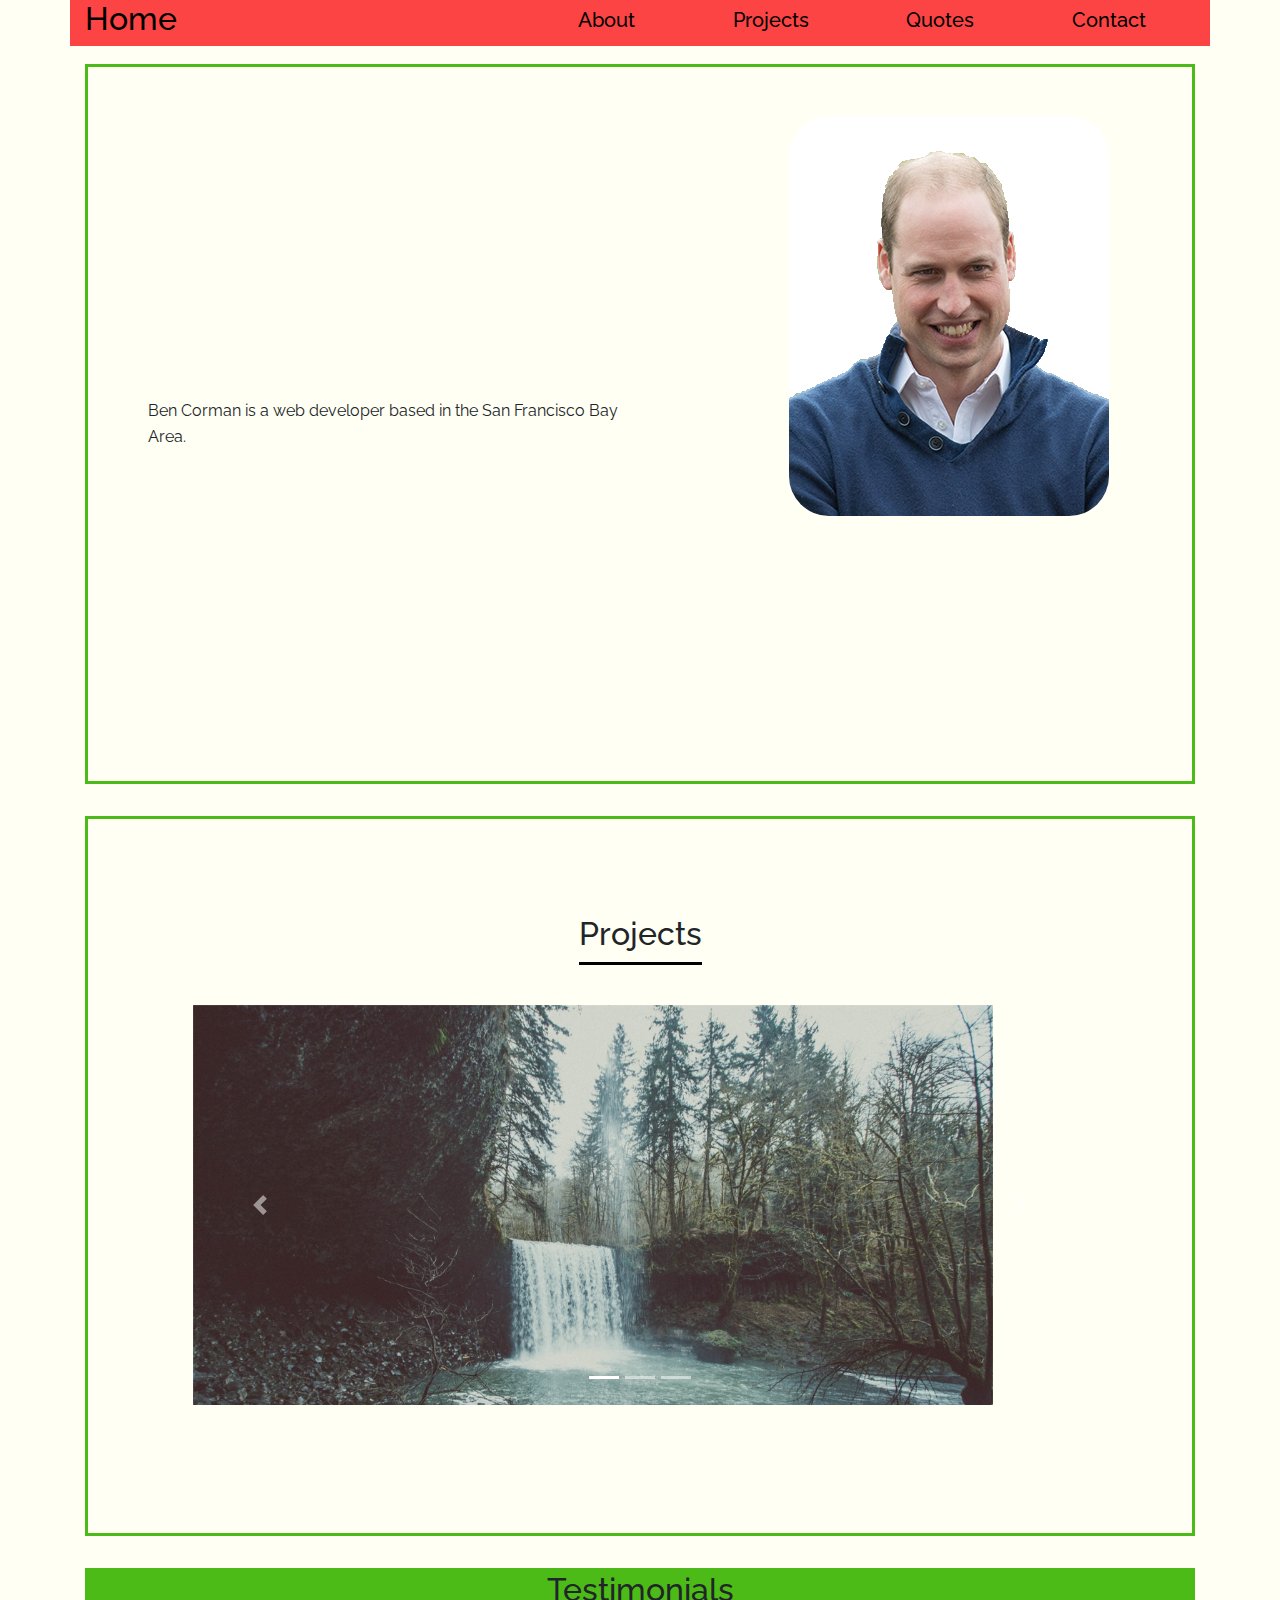
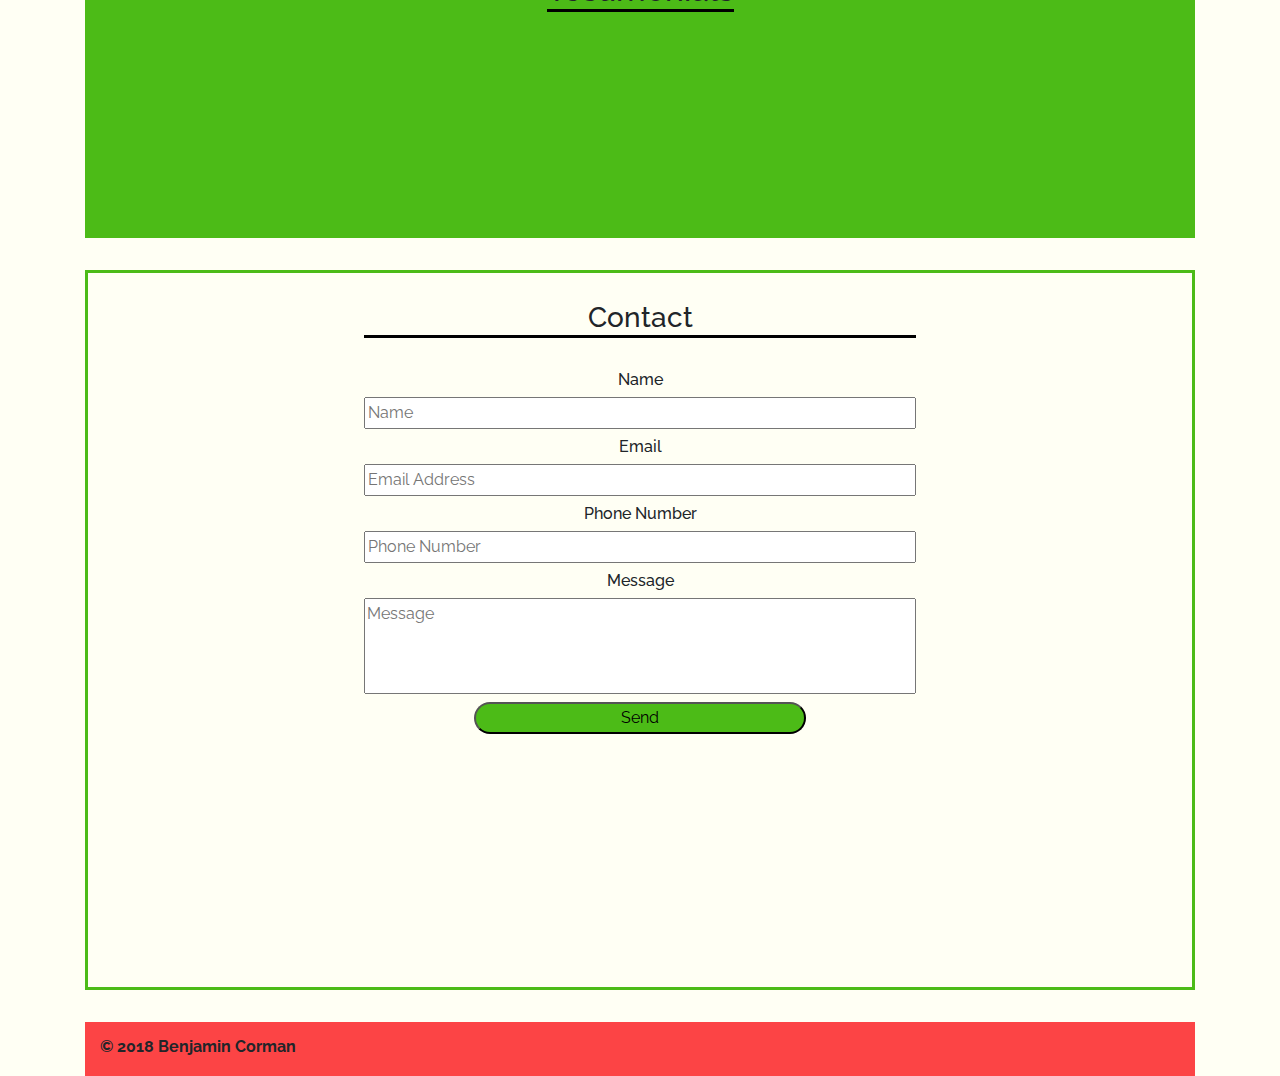
==== commit 77b14673: "everything but the JS. Project remains about 4-5 hours from finish." ====
--- a/index.html
+++ b/index.html
@@ -76,8 +76,19 @@
         </div>
       </section>
       <section id="contacts-page" class="page">
-        <div class="pre-click">
-          <h1>Click to Contact</h1>
+        <div id="contact">
+          <h3>Contact</h3>
+          <form method="post">
+            <h5>Name</h5>
+            <input type="text" placeholder="Name">
+            <h5>Email</h5>
+            <input type="email" placeholder="Email Address">
+            <h5>Phone Number</h5>
+            <input type="text" placeholder="Phone Number">
+            <h5>Message</h5>
+            <textarea placeholder="Message"></textarea>
+            <button type="submit">Send</button>
+          </form>
         </div>
       </section>
 
--- a/css/style.css
+++ b/css/style.css
@@ -10,7 +10,7 @@
   flex-direction: column;
   /* background-color: #CAFAFE; */
   height: 80vh;
-  border: 1px solid black;
+  border: 3px solid #4CBB17;
   margin-bottom: 2em;
 
 }
@@ -92,7 +92,7 @@
 
 #quotes-page {
   height: 30vh;
-  background-color: turquoise;
+  background-color: #4CBB17;
   align-items: center;
 }
 
@@ -102,21 +102,53 @@
 
                               /* Contact Page */
 #contacts-page {
-  justify-content: center;
-  align-items: center;
-}
-
-.pre-click {
- border: 1px solid black;
- padding: 2em 3em;
- border-radius: 4em;
-}
-
-.pre-click:hover {
-  opacity: 0.5;
-  border: 1px dotted black;
-}
-
+  align-items: center;
+}
+
+#contact {
+  width: 50%;
+  display: flex;
+  flex-direction: column;
+}
+
+form {
+  width: 100%;
+  display: flex;
+  flex-direction: column;
+  align-items: center;
+}
+
+form h5, form input, textarea {
+  width: 100%;
+  margin: 0.25em 0;
+}
+
+form h5 {
+  text-align: center;
+  font-size: 1.5em;
+}
+
+textarea {
+  height: 6em;
+  resize: none;
+}
+
+form button {
+  background-color: #4CBB17;
+  margin-top: 0.25em;
+  width: 60%;
+  border-radius: 40px;
+}
+
+#contact h3 {
+  text-align: center;
+  border-bottom: 3px solid black;
+  margin: 1em 0;
+}
+
+form h5 {
+  font-size: 1em;
+}
                               /* Sticky Header */
 
 
